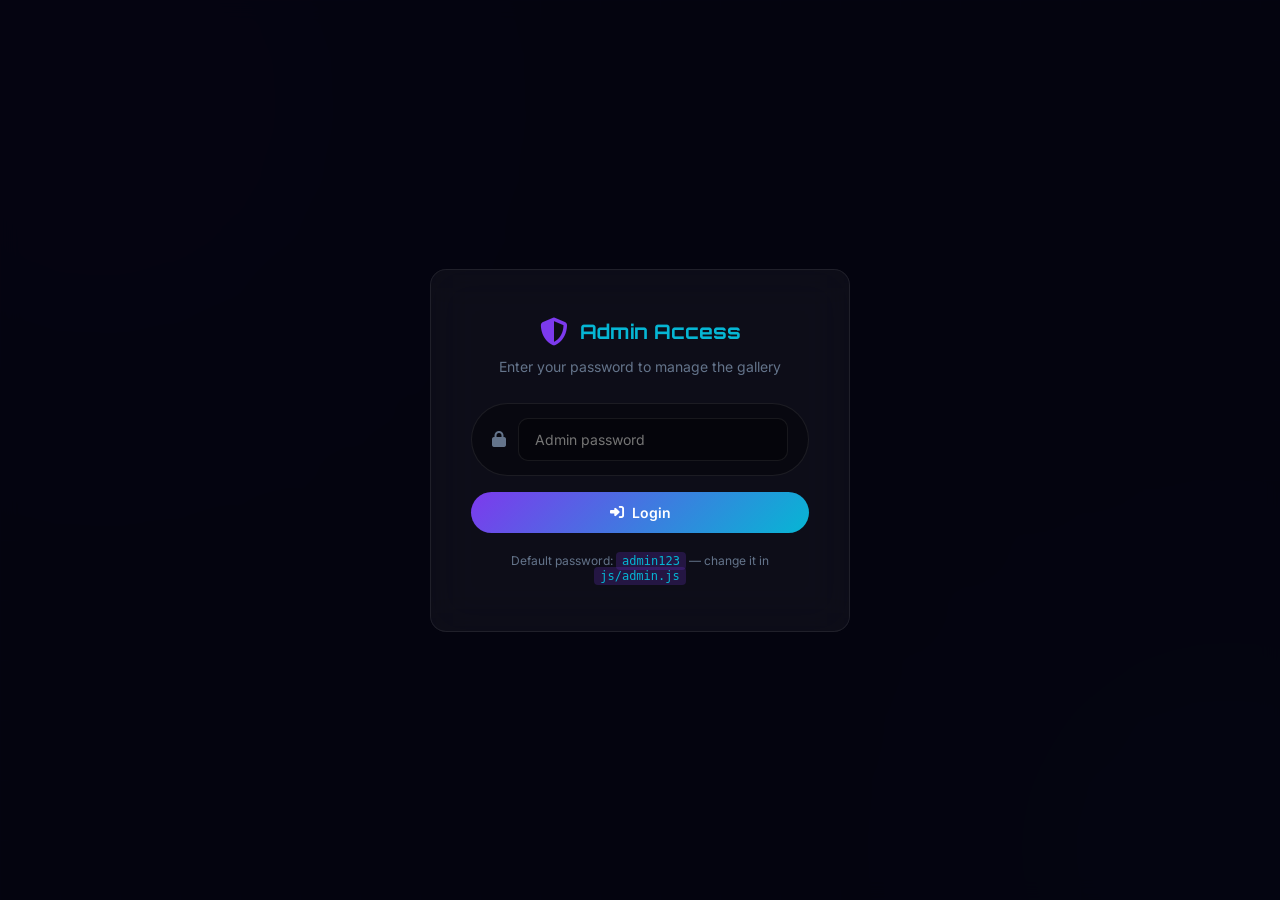
==== admin.html @ 9ab13759 "Initial commit: PromptGallery futuristic AI prompt gallery site" ====
<!DOCTYPE html>
<html lang="en">
<head>
  <meta charset="UTF-8" />
  <meta name="viewport" content="width=device-width, initial-scale=1.0" />
  <title>Admin Panel — PromptGallery</title>
  <link rel="stylesheet" href="css/style.css" />
  <link rel="stylesheet" href="css/admin.css" />
  <link href="https://fonts.googleapis.com/css2?family=Orbitron:wght@400;700;900&family=Inter:wght@300;400;500;600&display=swap" rel="stylesheet" />
  <link rel="stylesheet" href="https://cdnjs.cloudflare.com/ajax/libs/font-awesome/6.5.0/css/all.min.css" />
</head>
<body class="admin-body">

  <div class="bg-grid"></div>
  <div class="bg-glow glow-1"></div>
  <div class="bg-glow glow-2"></div>

  <!-- Login Gate -->
  <div class="login-overlay" id="loginOverlay">
    <div class="login-box glass">
      <div class="login-logo">
        <i class="fa-solid fa-shield-halved"></i>
        <span>Admin Access</span>
      </div>
      <p class="login-sub">Enter your password to manage the gallery</p>
      <div class="login-field">
        <i class="fa-solid fa-lock"></i>
        <input type="password" id="passwordInput" placeholder="Admin password" />
      </div>
      <button class="btn-primary full" id="loginBtn"><i class="fa-solid fa-right-to-bracket"></i> Login</button>
      <p class="login-hint">Default password: <code>admin123</code> — change it in <code>js/admin.js</code></p>
    </div>
  </div>

  <!-- Admin Panel -->
  <div class="admin-wrap" id="adminWrap" style="display:none">

    <!-- Sidebar -->
    <aside class="sidebar">
      <div class="sidebar-logo">
        <i class="fa-solid fa-wand-magic-sparkles"></i>
        <span>Prompt<span class="accent">Gallery</span></span>
      </div>
      <nav class="sidebar-nav">
        <a href="#" class="s-link active" data-panel="add"><i class="fa-solid fa-plus-circle"></i> Add Image</a>
        <a href="#" class="s-link" data-panel="manage"><i class="fa-solid fa-images"></i> Manage Gallery</a>
        <a href="index.html" class="s-link" target="_blank"><i class="fa-solid fa-arrow-up-right-from-square"></i> View Site</a>
        <a href="#" class="s-link logout" id="logoutBtn"><i class="fa-solid fa-right-from-bracket"></i> Logout</a>
      </nav>
      <div class="sidebar-stats">
        <div class="s-stat"><span id="sTotal">0</span><small>Total</small></div>
        <div class="s-stat"><span id="sPublished">0</span><small>Published</small></div>
      </div>
    </aside>

    <!-- Main Content -->
    <main class="admin-main">

      <!-- Add Image Panel -->
      <div class="panel active" id="panel-add">
        <div class="panel-header">
          <h2><i class="fa-solid fa-plus-circle"></i> Add New Image</h2>
          <p>Upload an image and paste your AI prompt below</p>
        </div>
        <div class="add-form glass">
          <div class="form-row two-col">
            <div class="form-group">
              <label>Title <span class="req">*</span></label>
              <input type="text" id="imgTitle" placeholder="e.g. Dreamy Wedding Portrait" />
            </div>
            <div class="form-group">
              <label>Category <span class="req">*</span></label>
              <select id="imgCategory">
                <option value="">Select category...</option>
                <option value="family">Family</option>
                <option value="girl">Girl</option>
                <option value="boy">Boy</option>
                <option value="kids">Kids</option>
                <option value="birthday">Birthday</option>
                <option value="wedding">Wedding</option>
                <option value="invitation">Invitation</option>
              </select>
            </div>
          </div>

          <div class="form-group">
            <label>Image URL <span class="req">*</span></label>
            <input type="url" id="imgUrl" placeholder="https://example.com/image.jpg or use a direct image link" />
            <small>Use a direct image link (Imgur, GitHub raw, etc.) or upload to a free host like <a href="https://imgbb.com" target="_blank">imgbb.com</a></small>
          </div>

          <!-- Image Preview -->
          <div class="img-preview-wrap" id="imgPreviewWrap" style="display:none">
            <img id="imgPreview" src="" alt="Preview" />
          </div>
          <button class="btn-outline" id="previewBtn"><i class="fa-solid fa-eye"></i> Preview Image</button>

          <div class="form-group">
            <label>Full AI Prompt <span class="req">*</span></label>
            <textarea id="imgPrompt" rows="5" placeholder="Paste your full AI prompt here. Visitors will see a truncated version but copy the full prompt..."></textarea>
            <small id="promptCharCount">0 characters</small>
          </div>

          <div class="form-group">
            <label>Tags <span class="opt">(optional)</span></label>
            <input type="text" id="imgTags" placeholder="e.g. portrait, cinematic, sunset (comma separated)" />
          </div>

          <div class="form-actions">
            <button class="btn-outline" id="clearFormBtn"><i class="fa-solid fa-xmark"></i> Clear</button>
            <button class="btn-primary" id="saveImageBtn"><i class="fa-solid fa-floppy-disk"></i> Save to Gallery</button>
          </div>
        </div>
      </div>

      <!-- Manage Panel -->
      <div class="panel" id="panel-manage">
        <div class="panel-header">
          <h2><i class="fa-solid fa-images"></i> Manage Gallery</h2>
          <p>Edit or delete existing images</p>
        </div>
        <div class="manage-toolbar">
          <input type="text" id="manageSearch" placeholder="Search gallery..." />
          <select id="manageFilter">
            <option value="all">All Categories</option>
            <option value="family">Family</option>
            <option value="girl">Girl</option>
            <option value="boy">Boy</option>
            <option value="kids">Kids</option>
            <option value="birthday">Birthday</option>
            <option value="wedding">Wedding</option>
            <option value="invitation">Invitation</option>
          </select>
          <button class="btn-outline" id="exportBtn"><i class="fa-solid fa-download"></i> Export JSON</button>
        </div>
        <div class="manage-grid" id="manageGrid">
          <!-- Items injected by JS -->
        </div>
        <div class="empty-state" id="manageEmpty" style="display:none">
          <i class="fa-solid fa-image"></i>
          <p>No images yet. Add some from the "Add Image" panel.</p>
        </div>
      </div>

    </main>
  </div>

  <!-- Edit Modal -->
  <div class="modal-overlay" id="editModal" style="display:none">
    <div class="modal glass">
      <div class="modal-header">
        <h3><i class="fa-solid fa-pen-to-square"></i> Edit Image</h3>
        <button class="modal-close" id="closeModal"><i class="fa-solid fa-xmark"></i></button>
      </div>
      <div class="modal-body">
        <input type="hidden" id="editId" />
        <div class="form-row two-col">
          <div class="form-group">
            <label>Title</label>
            <input type="text" id="editTitle" />
          </div>
          <div class="form-group">
            <label>Category</label>
            <select id="editCategory">
              <option value="family">Family</option>
              <option value="girl">Girl</option>
              <option value="boy">Boy</option>
              <option value="kids">Kids</option>
              <option value="birthday">Birthday</option>
              <option value="wedding">Wedding</option>
              <option value="invitation">Invitation</option>
            </select>
          </div>
        </div>
        <div class="form-group">
          <label>Image URL</label>
          <input type="url" id="editUrl" />
        </div>
        <div class="form-group">
          <label>Full Prompt</label>
          <textarea id="editPrompt" rows="5"></textarea>
        </div>
        <div class="form-group">
          <label>Tags</label>
          <input type="text" id="editTags" />
        </div>
      </div>
      <div class="modal-footer">
        <button class="btn-outline" id="cancelEdit">Cancel</button>
        <button class="btn-primary" id="saveEdit"><i class="fa-solid fa-floppy-disk"></i> Save Changes</button>
      </div>
    </div>
  </div>

  <!-- Toast -->
  <div class="toast" id="toast"><i class="fa-solid fa-check-circle"></i> <span id="toastMsg">Saved!</span></div>

  <script src="js/data.js"></script>
  <script src="js/admin.js"></script>
</body>
</html>
---- css/style.css ----
/* ============================================================
   PromptGallery — Main Stylesheet
   ============================================================ */

:root {
  --bg: #050510;
  --bg2: #080820;
  --surface: rgba(255,255,255,0.04);
  --surface-hover: rgba(255,255,255,0.08);
  --border: rgba(255,255,255,0.08);
  --accent: #7c3aed;
  --accent2: #06b6d4;
  --accent3: #f472b6;
  --text: #e2e8f0;
  --text-muted: #64748b;
  --radius: 16px;
  --radius-sm: 8px;
  --shadow: 0 20px 60px rgba(0,0,0,0.5);
  --glow: 0 0 40px rgba(124,58,237,0.3);
}

*, *::before, *::after { box-sizing: border-box; margin: 0; padding: 0; }

html { scroll-behavior: smooth; }

body {
  font-family: 'Inter', sans-serif;
  background: var(--bg);
  color: var(--text);
  min-height: 100vh;
  overflow-x: hidden;
  position: relative;
}

/* --- Background --- */
.bg-grid {
  position: fixed; inset: 0; z-index: 0;
  background-image:
    linear-gradient(rgba(124,58,237,0.05) 1px, transparent 1px),
    linear-gradient(90deg, rgba(124,58,237,0.05) 1px, transparent 1px);
  background-size: 60px 60px;
  pointer-events: none;
}
.bg-glow {
  position: fixed; z-index: 0; border-radius: 50%;
  filter: blur(120px); pointer-events: none; opacity: 0.15;
}
.glow-1 { width: 600px; height: 600px; background: var(--accent); top: -200px; left: -200px; }
.glow-2 { width: 500px; height: 500px; background: var(--accent2); bottom: -200px; right: -200px; }

/* --- Glass --- */
.glass {
  background: rgba(255,255,255,0.04);
  backdrop-filter: blur(20px);
  -webkit-backdrop-filter: blur(20px);
  border: 1px solid var(--border);
  border-radius: var(--radius);
}

/* --- Container --- */
.container { max-width: 1400px; margin: 0 auto; padding: 0 24px; position: relative; z-index: 1; }

/* ============================================================
   HEADER
   ============================================================ */
.header {
  position: sticky; top: 0; z-index: 100;
  background: rgba(5,5,16,0.85);
  backdrop-filter: blur(20px);
  -webkit-backdrop-filter: blur(20px);
  border-bottom: 1px solid var(--border);
  transition: all 0.3s;
}
.header-inner {
  max-width: 1400px; margin: 0 auto; padding: 16px 24px;
  display: flex; align-items: center; justify-content: space-between; gap: 20px;
}
.logo { display: flex; align-items: center; gap: 10px; text-decoration: none; }
.logo-icon { font-size: 22px; color: var(--accent); }
.logo-text { font-family: 'Orbitron', sans-serif; font-size: 18px; font-weight: 700; color: var(--text); }
.logo-text .accent { color: var(--accent2); }

.nav { display: flex; align-items: center; gap: 8px; }
.nav-link {
  padding: 8px 16px; border-radius: 40px;
  color: var(--text-muted); text-decoration: none; font-size: 14px; font-weight: 500;
  transition: all 0.2s; border: 1px solid transparent;
}
.nav-link:hover { color: var(--text); background: var(--surface); }
.admin-btn {
  background: linear-gradient(135deg, var(--accent), var(--accent2));
  color: #fff !important; border-color: transparent !important;
}
.admin-btn:hover { opacity: 0.85; transform: translateY(-1px); }
.hamburger { display: none; background: none; border: none; color: var(--text); font-size: 20px; cursor: pointer; }

/* ============================================================
   HERO
   ============================================================ */
.hero {
  position: relative; z-index: 1;
  padding: 100px 24px 60px;
  max-width: 1400px; margin: 0 auto;
  text-align: center;
}
.hero-badge {
  display: inline-block; padding: 6px 18px; border-radius: 40px;
  background: rgba(124,58,237,0.15); border: 1px solid rgba(124,58,237,0.4);
  font-size: 13px; font-weight: 500; color: var(--accent2); letter-spacing: 0.05em;
  margin-bottom: 24px;
}
.hero-title {
  font-family: 'Orbitron', sans-serif; font-size: clamp(32px, 6vw, 72px);
  font-weight: 900; line-height: 1.1; margin-bottom: 20px;
}
.gradient-text {
  background: linear-gradient(135deg, var(--accent) 0%, var(--accent2) 50%, var(--accent3) 100%);
  -webkit-background-clip: text; background-clip: text; -webkit-text-fill-color: transparent;
}
.hero-sub { font-size: 18px; color: var(--text-muted); max-width: 540px; margin: 0 auto 40px; line-height: 1.6; }

.hero-search {
  display: flex; align-items: center; gap: 12px;
  max-width: 520px; margin: 0 auto 60px;
  background: var(--surface); border: 1px solid var(--border);
  border-radius: 50px; padding: 14px 24px;
  transition: border-color 0.2s, box-shadow 0.2s;
}
.hero-search:focus-within {
  border-color: var(--accent); box-shadow: 0 0 0 3px rgba(124,58,237,0.2);
}
.hero-search i { color: var(--text-muted); font-size: 15px; }
.hero-search input {
  flex: 1; background: none; border: none; outline: none;
  color: var(--text); font-size: 15px; font-family: inherit;
}
.hero-search input::placeholder { color: var(--text-muted); }

.hero-stats {
  display: flex; justify-content: center; gap: 48px;
}
.stat { display: flex; flex-direction: column; align-items: center; gap: 4px; }
.stat span { font-family: 'Orbitron', sans-serif; font-size: 32px; font-weight: 700; color: var(--text); }
.stat small { font-size: 13px; color: var(--text-muted); text-transform: uppercase; letter-spacing: 0.08em; }

/* ============================================================
   CATEGORIES
   ============================================================ */
.categories { position: relative; z-index: 1; padding: 20px 0 40px; }
.cat-tabs {
  display: flex; flex-wrap: wrap; gap: 10px; justify-content: center;
}
.cat-tab {
  display: flex; align-items: center; gap: 8px;
  padding: 10px 20px; border-radius: 40px;
  background: var(--surface); border: 1px solid var(--border);
  color: var(--text-muted); font-size: 14px; font-weight: 500;
  cursor: pointer; transition: all 0.2s; font-family: inherit;
}
.cat-tab:hover { color: var(--text); border-color: var(--accent); }
.cat-tab.active {
  background: linear-gradient(135deg, var(--accent), var(--accent2));
  border-color: transparent; color: #fff;
  box-shadow: 0 4px 20px rgba(124,58,237,0.4);
}

/* ============================================================
   GALLERY GRID
   ============================================================ */
.gallery-section { position: relative; z-index: 1; padding: 20px 0 80px; }
.gallery-grid {
  display: grid;
  grid-template-columns: repeat(auto-fill, minmax(300px, 1fr));
  gap: 24px;
}

/* --- Card --- */
.card {
  background: var(--surface);
  border: 1px solid var(--border);
  border-radius: var(--radius);
  overflow: hidden;
  transition: transform 0.3s, border-color 0.3s, box-shadow 0.3s;
  cursor: default;
  position: relative;
}
.card:hover {
  transform: translateY(-6px);
  border-color: rgba(124,58,237,0.5);
  box-shadow: var(--glow);
}
.card-img-wrap {
  position: relative; overflow: hidden;
  aspect-ratio: 1 / 1;
  background: #0d0d2b;
}
.card-img-wrap img {
  width: 100%; height: 100%; object-fit: cover;
  transition: transform 0.5s; display: block;
}
.card:hover .card-img-wrap img { transform: scale(1.06); }
.card-cat-badge {
  position: absolute; top: 12px; left: 12px;
  padding: 4px 12px; border-radius: 20px; font-size: 11px; font-weight: 600;
  text-transform: uppercase; letter-spacing: 0.08em;
  background: rgba(0,0,0,0.6); backdrop-filter: blur(10px);
  border: 1px solid rgba(255,255,255,0.15); color: var(--accent2);
}

.card-body { padding: 16px; }
.card-title {
  font-size: 15px; font-weight: 600; color: var(--text);
  margin-bottom: 10px; white-space: nowrap; overflow: hidden; text-overflow: ellipsis;
}

/* Prompt box */
.prompt-box {
  background: rgba(0,0,0,0.3); border: 1px solid var(--border);
  border-radius: var(--radius-sm); padding: 10px 12px;
  display: flex; align-items: flex-start; gap: 10px;
  margin-bottom: 10px;
}
.prompt-text {
  flex: 1; font-size: 12px; color: var(--text-muted);
  line-height: 1.5;
  display: -webkit-box; -webkit-line-clamp: 2; -webkit-box-orient: vertical;
  overflow: hidden; white-space: pre-wrap; word-break: break-word;
}
.copy-btn {
  flex-shrink: 0; padding: 6px 12px;
  background: linear-gradient(135deg, var(--accent), var(--accent2));
  border: none; border-radius: 6px; color: #fff;
  font-size: 12px; font-weight: 600; cursor: pointer;
  display: flex; align-items: center; gap: 5px;
  transition: opacity 0.2s, transform 0.1s; font-family: inherit;
  white-space: nowrap;
}
.copy-btn:hover { opacity: 0.85; transform: scale(1.05); }
.copy-btn.copied { background: linear-gradient(135deg, #059669, #10b981); }

.card-tags { display: flex; flex-wrap: wrap; gap: 6px; }
.tag {
  padding: 2px 8px; border-radius: 20px; font-size: 11px;
  background: rgba(124,58,237,0.15); color: var(--accent);
  border: 1px solid rgba(124,58,237,0.2);
}

/* Empty state */
.empty-state {
  text-align: center; padding: 80px 24px;
  color: var(--text-muted);
}
.empty-state i { font-size: 48px; margin-bottom: 16px; opacity: 0.4; display: block; }
.empty-state p { font-size: 16px; }

/* ============================================================
   TOAST
   ============================================================ */
.toast {
  position: fixed; bottom: 32px; left: 50%; transform: translateX(-50%) translateY(80px);
  background: linear-gradient(135deg, var(--accent), var(--accent2));
  color: #fff; padding: 12px 24px; border-radius: 40px;
  font-size: 14px; font-weight: 500; z-index: 9999;
  display: flex; align-items: center; gap: 8px;
  transition: transform 0.4s cubic-bezier(0.34,1.56,0.64,1), opacity 0.4s;
  opacity: 0; white-space: nowrap;
  box-shadow: 0 8px 30px rgba(124,58,237,0.5);
}
.toast.show { transform: translateX(-50%) translateY(0); opacity: 1; }

/* ============================================================
   FOOTER
   ============================================================ */
.footer {
  position: relative; z-index: 1;
  border-top: 1px solid var(--border);
  padding: 32px 24px;
}
.footer-inner {
  max-width: 1400px; margin: 0 auto;
  display: flex; align-items: center; justify-content: space-between; flex-wrap: wrap; gap: 12px;
}
.footer p { font-size: 13px; color: var(--text-muted); }
.footer a { color: var(--accent2); text-decoration: none; }

/* ============================================================
   BUTTONS
   ============================================================ */
.btn-primary {
  display: inline-flex; align-items: center; gap: 8px;
  padding: 12px 24px; border-radius: 40px;
  background: linear-gradient(135deg, var(--accent), var(--accent2));
  border: none; color: #fff; font-size: 14px; font-weight: 600;
  cursor: pointer; transition: opacity 0.2s, transform 0.2s; font-family: inherit;
}
.btn-primary:hover { opacity: 0.85; transform: translateY(-1px); }
.btn-primary.full { width: 100%; justify-content: center; }

.btn-outline {
  display: inline-flex; align-items: center; gap: 8px;
  padding: 10px 20px; border-radius: 40px;
  background: transparent; border: 1px solid var(--border);
  color: var(--text-muted); font-size: 14px; font-weight: 500;
  cursor: pointer; transition: all 0.2s; font-family: inherit;
}
.btn-outline:hover { color: var(--text); border-color: var(--accent); }

/* ============================================================
   RESPONSIVE
   ============================================================ */
@media (max-width: 768px) {
  .nav { display: none; }
  .hamburger { display: block; }
  .nav.open { display: flex; flex-direction: column; position: fixed; inset: 0; top: 65px; background: rgba(5,5,16,0.97); padding: 32px 24px; z-index: 99; }
  .hero { padding: 60px 24px 40px; }
  .hero-stats { gap: 24px; }
  .gallery-grid { grid-template-columns: repeat(auto-fill, minmax(260px, 1fr)); gap: 16px; }
  .footer-inner { flex-direction: column; text-align: center; }
}
---- css/admin.css ----
/* ============================================================
   PromptGallery — Admin Stylesheet
   ============================================================ */

.admin-body { overflow: hidden; }

/* ============================================================
   LOGIN OVERLAY
   ============================================================ */
.login-overlay {
  position: fixed; inset: 0; z-index: 200;
  display: flex; align-items: center; justify-content: center;
  background: rgba(5,5,16,0.95); backdrop-filter: blur(10px);
  padding: 24px;
}
.login-box {
  width: 100%; max-width: 420px; padding: 48px 40px; text-align: center;
}
.login-logo {
  display: flex; align-items: center; justify-content: center; gap: 12px;
  font-family: 'Orbitron', sans-serif; font-size: 20px; font-weight: 700;
  color: var(--accent2); margin-bottom: 12px;
}
.login-logo i { font-size: 28px; color: var(--accent); }
.login-sub { color: var(--text-muted); font-size: 14px; margin-bottom: 28px; }
.login-field {
  display: flex; align-items: center; gap: 12px;
  background: rgba(0,0,0,0.3); border: 1px solid var(--border);
  border-radius: 40px; padding: 14px 20px; margin-bottom: 16px;
  transition: border-color 0.2s;
}
.login-field:focus-within { border-color: var(--accent); }
.login-field i { color: var(--text-muted); }
.login-field input {
  flex: 1; background: none; border: none; outline: none;
  color: var(--text); font-size: 15px; font-family: inherit;
}
.login-hint { margin-top: 20px; font-size: 12px; color: var(--text-muted); }
.login-hint code {
  background: rgba(124,58,237,0.2); padding: 2px 6px;
  border-radius: 4px; color: var(--accent2);
}

/* ============================================================
   ADMIN LAYOUT
   ============================================================ */
.admin-wrap {
  display: flex; height: 100vh; overflow: hidden;
  position: relative; z-index: 1;
}

/* --- Sidebar --- */
.sidebar {
  width: 260px; flex-shrink: 0;
  background: rgba(255,255,255,0.03);
  border-right: 1px solid var(--border);
  display: flex; flex-direction: column;
  padding: 24px 0; overflow-y: auto;
}
.sidebar-logo {
  display: flex; align-items: center; gap: 10px;
  font-family: 'Orbitron', sans-serif; font-size: 16px; font-weight: 700;
  color: var(--text); padding: 0 20px 24px;
  border-bottom: 1px solid var(--border);
}
.sidebar-logo i { font-size: 18px; color: var(--accent); }
.sidebar-logo .accent { color: var(--accent2); }

.sidebar-nav { display: flex; flex-direction: column; gap: 4px; padding: 20px 12px; flex: 1; }
.s-link {
  display: flex; align-items: center; gap: 10px;
  padding: 12px 16px; border-radius: 10px;
  color: var(--text-muted); text-decoration: none; font-size: 14px; font-weight: 500;
  transition: all 0.2s; cursor: pointer; border: none; background: none; font-family: inherit; width: 100%; text-align: left;
}
.s-link:hover { color: var(--text); background: var(--surface-hover); }
.s-link.active { color: var(--text); background: rgba(124,58,237,0.15); }
.s-link.logout { color: #f87171; margin-top: auto; }
.s-link.logout:hover { background: rgba(248,113,113,0.1); }

.sidebar-stats {
  display: flex; gap: 0; border-top: 1px solid var(--border); padding: 20px 12px 0;
}
.s-stat {
  flex: 1; text-align: center; padding: 8px;
}
.s-stat span { font-family: 'Orbitron', sans-serif; font-size: 22px; font-weight: 700; color: var(--text); display: block; }
.s-stat small { font-size: 11px; color: var(--text-muted); text-transform: uppercase; letter-spacing: 0.08em; }

/* --- Main Area --- */
.admin-main { flex: 1; overflow-y: auto; padding: 32px; }

/* Panels */
.panel { display: none; }
.panel.active { display: block; }
.panel-header { margin-bottom: 28px; }
.panel-header h2 { font-family: 'Orbitron', sans-serif; font-size: 22px; font-weight: 700; display: flex; align-items: center; gap: 10px; margin-bottom: 6px; }
.panel-header h2 i { color: var(--accent); }
.panel-header p { color: var(--text-muted); font-size: 14px; }

/* ============================================================
   ADD FORM
   ============================================================ */
.add-form { padding: 32px; }
.form-row { display: flex; flex-direction: column; gap: 20px; }
.form-row.two-col { flex-direction: row; }
.form-group { display: flex; flex-direction: column; gap: 8px; flex: 1; }
label { font-size: 13px; font-weight: 600; color: var(--text); }
.req { color: #f87171; }
.opt { color: var(--text-muted); font-weight: 400; }

input[type="text"], input[type="url"], input[type="password"], input[type="email"], select, textarea {
  background: rgba(0,0,0,0.3); border: 1px solid var(--border);
  border-radius: 10px; padding: 12px 16px;
  color: var(--text); font-size: 14px; font-family: inherit;
  outline: none; transition: border-color 0.2s, box-shadow 0.2s;
  width: 100%;
}
input:focus, select:focus, textarea:focus {
  border-color: var(--accent); box-shadow: 0 0 0 3px rgba(124,58,237,0.15);
}
select option { background: #0d0d2b; }
textarea { resize: vertical; line-height: 1.6; }
.form-group small { font-size: 12px; color: var(--text-muted); }
.form-group small a { color: var(--accent2); }

.img-preview-wrap {
  border-radius: var(--radius-sm); overflow: hidden;
  border: 1px solid var(--border); margin: 12px 0;
  max-height: 300px;
}
.img-preview-wrap img { width: 100%; height: 300px; object-fit: cover; display: block; }

.form-actions {
  display: flex; justify-content: flex-end; gap: 12px; margin-top: 24px;
  padding-top: 24px; border-top: 1px solid var(--border);
}

/* Prompt char count */
#promptCharCount { font-size: 12px; color: var(--accent2); text-align: right; }

/* ============================================================
   MANAGE PANEL
   ============================================================ */
.manage-toolbar {
  display: flex; gap: 12px; margin-bottom: 24px; flex-wrap: wrap;
}
.manage-toolbar input, .manage-toolbar select {
  flex: 1; min-width: 180px;
}

.manage-grid {
  display: grid;
  grid-template-columns: repeat(auto-fill, minmax(260px, 1fr));
  gap: 20px;
}

.manage-card {
  background: var(--surface); border: 1px solid var(--border);
  border-radius: var(--radius); overflow: hidden;
  transition: border-color 0.2s;
}
.manage-card:hover { border-color: rgba(124,58,237,0.4); }
.manage-card-img {
  position: relative; aspect-ratio: 16/9; overflow: hidden; background: #0d0d2b;
}
.manage-card-img img { width: 100%; height: 100%; object-fit: cover; display: block; }
.manage-card-body { padding: 14px; }
.manage-card-title { font-size: 14px; font-weight: 600; margin-bottom: 4px; white-space: nowrap; overflow: hidden; text-overflow: ellipsis; }
.manage-card-cat {
  display: inline-block; padding: 2px 8px; border-radius: 20px; font-size: 11px;
  background: rgba(124,58,237,0.15); color: var(--accent); border: 1px solid rgba(124,58,237,0.2);
  margin-bottom: 10px;
}
.manage-card-prompt { font-size: 12px; color: var(--text-muted); line-height: 1.4; margin-bottom: 12px; overflow: hidden; display: -webkit-box; -webkit-line-clamp: 2; -webkit-box-orient: vertical; }
.manage-card-actions { display: flex; gap: 8px; }
.btn-edit {
  flex: 1; padding: 8px; border-radius: 8px;
  background: rgba(124,58,237,0.15); border: 1px solid rgba(124,58,237,0.3);
  color: var(--accent); font-size: 12px; font-weight: 600;
  cursor: pointer; transition: all 0.2s; font-family: inherit; display: flex; align-items: center; justify-content: center; gap: 5px;
}
.btn-edit:hover { background: rgba(124,58,237,0.3); }
.btn-delete {
  flex: 1; padding: 8px; border-radius: 8px;
  background: rgba(248,113,113,0.1); border: 1px solid rgba(248,113,113,0.3);
  color: #f87171; font-size: 12px; font-weight: 600;
  cursor: pointer; transition: all 0.2s; font-family: inherit; display: flex; align-items: center; justify-content: center; gap: 5px;
}
.btn-delete:hover { background: rgba(248,113,113,0.25); }

/* ============================================================
   EDIT MODAL
   ============================================================ */
.modal-overlay {
  position: fixed; inset: 0; z-index: 300;
  background: rgba(5,5,16,0.85); backdrop-filter: blur(10px);
  display: flex; align-items: center; justify-content: center;
  padding: 24px;
}
.modal {
  width: 100%; max-width: 600px; padding: 0; overflow: hidden;
  max-height: 90vh; display: flex; flex-direction: column;
}
.modal-header {
  display: flex; align-items: center; justify-content: space-between;
  padding: 24px 28px; border-bottom: 1px solid var(--border);
}
.modal-header h3 { font-family: 'Orbitron', sans-serif; font-size: 16px; display: flex; align-items: center; gap: 8px; }
.modal-header h3 i { color: var(--accent); }
.modal-close {
  background: none; border: none; color: var(--text-muted);
  font-size: 18px; cursor: pointer; transition: color 0.2s; padding: 4px;
}
.modal-close:hover { color: var(--text); }
.modal-body { padding: 24px 28px; overflow-y: auto; display: flex; flex-direction: column; gap: 16px; }
.modal-footer {
  display: flex; justify-content: flex-end; gap: 12px;
  padding: 16px 28px; border-top: 1px solid var(--border);
}

/* ============================================================
   RESPONSIVE ADMIN
   ============================================================ */
@media (max-width: 768px) {
  .admin-body { overflow: auto; }
  .admin-wrap { flex-direction: column; height: auto; }
  .sidebar { width: 100%; height: auto; flex-direction: row; flex-wrap: wrap; }
  .sidebar-nav { flex-direction: row; flex-wrap: wrap; padding: 12px; }
  .admin-main { padding: 20px; }
  .form-row.two-col { flex-direction: column; }
  .manage-grid { grid-template-columns: 1fr 1fr; }
}
@media (max-width: 480px) {
  .manage-grid { grid-template-columns: 1fr; }
}
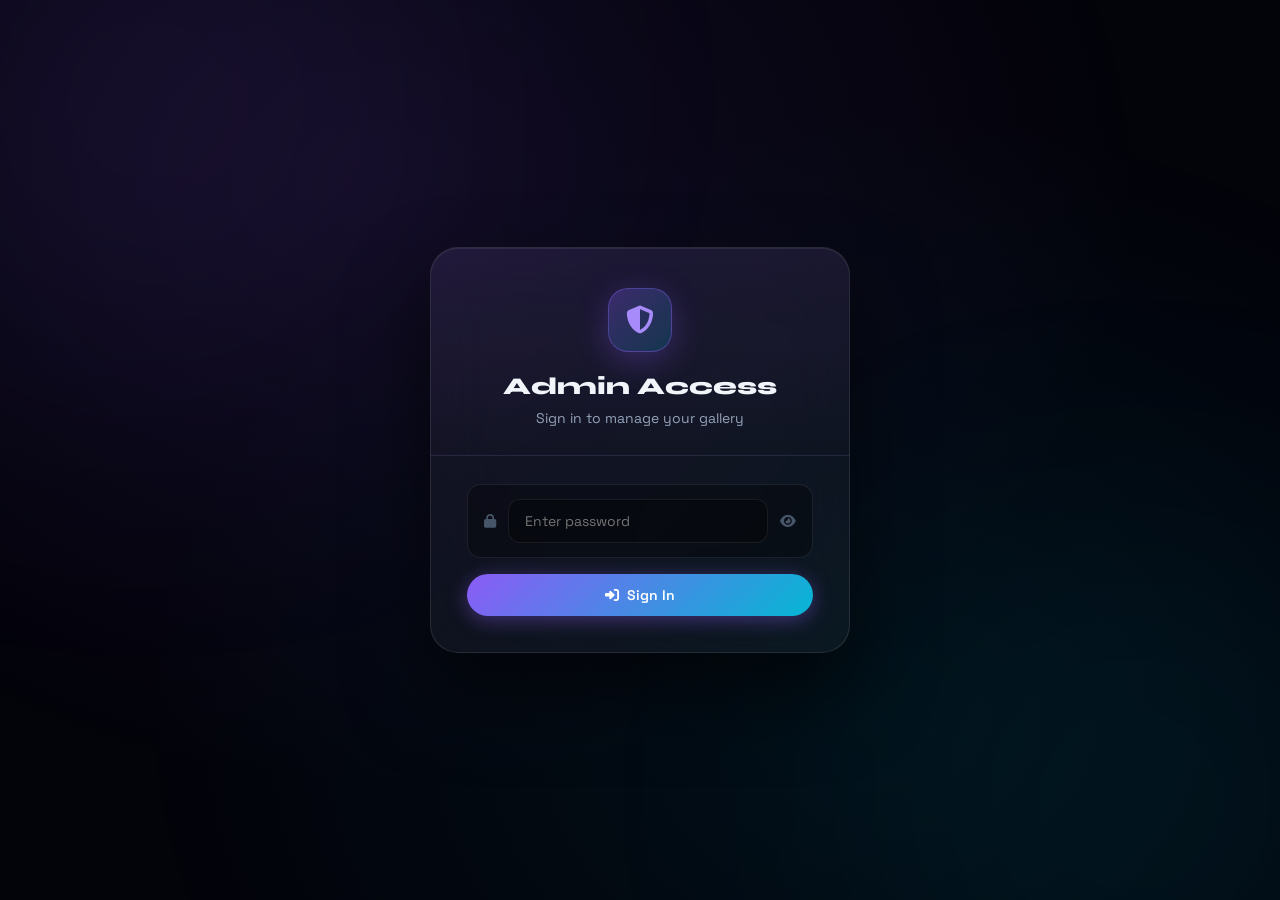
==== commit d74428bd: "feat: full 3D glassmorphism redesign, clean README, fixed admin" ====
--- a/admin.html
+++ b/admin.html
@@ -3,125 +3,142 @@
 <head>
   <meta charset="UTF-8" />
   <meta name="viewport" content="width=device-width, initial-scale=1.0" />
-  <title>Admin Panel — PromptGallery</title>
+  <title>Admin — PromptGallery</title>
   <link rel="stylesheet" href="css/style.css" />
   <link rel="stylesheet" href="css/admin.css" />
-  <link href="https://fonts.googleapis.com/css2?family=Orbitron:wght@400;700;900&family=Inter:wght@300;400;500;600&display=swap" rel="stylesheet" />
+  <link href="https://fonts.googleapis.com/css2?family=Space+Grotesk:wght@300;400;500;600;700&family=Syne:wght@700;800&display=swap" rel="stylesheet" />
   <link rel="stylesheet" href="https://cdnjs.cloudflare.com/ajax/libs/font-awesome/6.5.0/css/all.min.css" />
 </head>
 <body class="admin-body">
 
-  <div class="bg-grid"></div>
-  <div class="bg-glow glow-1"></div>
-  <div class="bg-glow glow-2"></div>
-
-  <!-- Login Gate -->
-  <div class="login-overlay" id="loginOverlay">
-    <div class="login-box glass">
-      <div class="login-logo">
-        <i class="fa-solid fa-shield-halved"></i>
-        <span>Admin Access</span>
-      </div>
-      <p class="login-sub">Enter your password to manage the gallery</p>
-      <div class="login-field">
-        <i class="fa-solid fa-lock"></i>
-        <input type="password" id="passwordInput" placeholder="Admin password" />
-      </div>
-      <button class="btn-primary full" id="loginBtn"><i class="fa-solid fa-right-to-bracket"></i> Login</button>
-      <p class="login-hint">Default password: <code>admin123</code> — change it in <code>js/admin.js</code></p>
+  <div class="orb orb-1"></div>
+  <div class="orb orb-2"></div>
+
+  <!-- LOGIN -->
+  <div class="login-screen" id="loginScreen">
+    <div class="login-card">
+      <div class="login-top">
+        <div class="login-logo-icon">
+          <i class="fa-solid fa-shield-halved"></i>
+        </div>
+        <h2>Admin Access</h2>
+        <p>Sign in to manage your gallery</p>
+      </div>
+      <div class="login-body">
+        <div class="field-wrap" id="loginFieldWrap">
+          <i class="fa-solid fa-lock field-icon"></i>
+          <input type="password" id="passwordInput" placeholder="Enter password" autocomplete="current-password" />
+          <button class="field-eye" id="toggleEye" type="button" tabindex="-1"><i class="fa-solid fa-eye"></i></button>
+        </div>
+        <button class="btn-primary full" id="loginBtn">
+          <i class="fa-solid fa-right-to-bracket"></i> Sign In
+        </button>
+      </div>
     </div>
   </div>
 
-  <!-- Admin Panel -->
-  <div class="admin-wrap" id="adminWrap" style="display:none">
+  <!-- ADMIN PANEL -->
+  <div class="admin-layout" id="adminLayout" style="display:none">
 
     <!-- Sidebar -->
-    <aside class="sidebar">
-      <div class="sidebar-logo">
-        <i class="fa-solid fa-wand-magic-sparkles"></i>
-        <span>Prompt<span class="accent">Gallery</span></span>
-      </div>
-      <nav class="sidebar-nav">
-        <a href="#" class="s-link active" data-panel="add"><i class="fa-solid fa-plus-circle"></i> Add Image</a>
-        <a href="#" class="s-link" data-panel="manage"><i class="fa-solid fa-images"></i> Manage Gallery</a>
-        <a href="index.html" class="s-link" target="_blank"><i class="fa-solid fa-arrow-up-right-from-square"></i> View Site</a>
-        <a href="#" class="s-link logout" id="logoutBtn"><i class="fa-solid fa-right-from-bracket"></i> Logout</a>
+    <aside class="aside" id="aside">
+      <div class="aside-logo">
+        <div class="logo-icon-wrap sm"><i class="fa-solid fa-wand-magic-sparkles"></i></div>
+        <span class="logo-text">Prompt<span class="gradient-text">Gallery</span></span>
+      </div>
+      <nav class="aside-nav">
+        <a href="#" class="aside-link active" data-panel="add">
+          <span class="aside-link-icon"><i class="fa-solid fa-plus"></i></span>
+          <span>Add Image</span>
+        </a>
+        <a href="#" class="aside-link" data-panel="manage">
+          <span class="aside-link-icon"><i class="fa-solid fa-images"></i></span>
+          <span>Manage</span>
+        </a>
+        <a href="index.html" class="aside-link ext" target="_blank">
+          <span class="aside-link-icon"><i class="fa-solid fa-arrow-up-right-from-square"></i></span>
+          <span>View Site</span>
+        </a>
       </nav>
-      <div class="sidebar-stats">
-        <div class="s-stat"><span id="sTotal">0</span><small>Total</small></div>
-        <div class="s-stat"><span id="sPublished">0</span><small>Published</small></div>
-      </div>
+      <div class="aside-stats">
+        <div class="aside-stat">
+          <span id="sTotalCount">0</span>
+          <small>Total Images</small>
+        </div>
+      </div>
+      <button class="aside-logout" id="logoutBtn">
+        <i class="fa-solid fa-right-from-bracket"></i> Sign Out
+      </button>
     </aside>
 
-    <!-- Main Content -->
+    <!-- Main -->
     <main class="admin-main">
 
-      <!-- Add Image Panel -->
-      <div class="panel active" id="panel-add">
-        <div class="panel-header">
-          <h2><i class="fa-solid fa-plus-circle"></i> Add New Image</h2>
-          <p>Upload an image and paste your AI prompt below</p>
-        </div>
-        <div class="add-form glass">
-          <div class="form-row two-col">
-            <div class="form-group">
+      <!-- ADD PANEL -->
+      <section class="a-panel active" id="panel-add">
+        <div class="a-panel-head">
+          <h1><i class="fa-solid fa-plus-circle"></i> Add New Image</h1>
+          <p>Add an image and its AI prompt to the gallery</p>
+        </div>
+        <div class="a-form">
+          <div class="a-form-grid">
+            <div class="a-field">
               <label>Title <span class="req">*</span></label>
               <input type="text" id="imgTitle" placeholder="e.g. Dreamy Wedding Portrait" />
             </div>
-            <div class="form-group">
+            <div class="a-field">
               <label>Category <span class="req">*</span></label>
               <select id="imgCategory">
-                <option value="">Select category...</option>
-                <option value="family">Family</option>
-                <option value="girl">Girl</option>
-                <option value="boy">Boy</option>
-                <option value="kids">Kids</option>
-                <option value="birthday">Birthday</option>
-                <option value="wedding">Wedding</option>
-                <option value="invitation">Invitation</option>
+                <option value="">Select category…</option>
+                <option value="family">👨‍👩‍👧‍👦 Family</option>
+                <option value="girl">👧 Girl</option>
+                <option value="boy">👦 Boy</option>
+                <option value="kids">🧒 Kids</option>
+                <option value="birthday">🎂 Birthday</option>
+                <option value="wedding">💍 Wedding</option>
+                <option value="invitation">💌 Invitation</option>
               </select>
             </div>
           </div>
-
-          <div class="form-group">
+          <div class="a-field">
             <label>Image URL <span class="req">*</span></label>
-            <input type="url" id="imgUrl" placeholder="https://example.com/image.jpg or use a direct image link" />
-            <small>Use a direct image link (Imgur, GitHub raw, etc.) or upload to a free host like <a href="https://imgbb.com" target="_blank">imgbb.com</a></small>
-          </div>
-
-          <!-- Image Preview -->
-          <div class="img-preview-wrap" id="imgPreviewWrap" style="display:none">
+            <div class="url-row">
+              <input type="url" id="imgUrl" placeholder="https://…direct image link…" />
+              <button class="btn-outline icon-btn" id="previewBtn" title="Preview"><i class="fa-solid fa-eye"></i></button>
+            </div>
+            <p class="field-hint">Use a direct image URL. Free hosting: <a href="https://imgbb.com" target="_blank">imgbb.com</a> or <a href="https://imgur.com" target="_blank">imgur.com</a></p>
+          </div>
+          <div class="img-preview-box" id="imgPreviewBox" style="display:none">
             <img id="imgPreview" src="" alt="Preview" />
           </div>
-          <button class="btn-outline" id="previewBtn"><i class="fa-solid fa-eye"></i> Preview Image</button>
-
-          <div class="form-group">
+          <div class="a-field">
             <label>Full AI Prompt <span class="req">*</span></label>
-            <textarea id="imgPrompt" rows="5" placeholder="Paste your full AI prompt here. Visitors will see a truncated version but copy the full prompt..."></textarea>
-            <small id="promptCharCount">0 characters</small>
-          </div>
-
-          <div class="form-group">
+            <textarea id="imgPrompt" rows="6" placeholder="Paste your complete AI prompt here. Visitors will see a short preview but the Copy button copies this entire text…"></textarea>
+            <div class="field-foot"><span id="charCount">0</span> characters</div>
+          </div>
+          <div class="a-field">
             <label>Tags <span class="opt">(optional)</span></label>
-            <input type="text" id="imgTags" placeholder="e.g. portrait, cinematic, sunset (comma separated)" />
-          </div>
-
-          <div class="form-actions">
-            <button class="btn-outline" id="clearFormBtn"><i class="fa-solid fa-xmark"></i> Clear</button>
-            <button class="btn-primary" id="saveImageBtn"><i class="fa-solid fa-floppy-disk"></i> Save to Gallery</button>
-          </div>
-        </div>
-      </div>
-
-      <!-- Manage Panel -->
-      <div class="panel" id="panel-manage">
-        <div class="panel-header">
-          <h2><i class="fa-solid fa-images"></i> Manage Gallery</h2>
-          <p>Edit or delete existing images</p>
-        </div>
-        <div class="manage-toolbar">
-          <input type="text" id="manageSearch" placeholder="Search gallery..." />
-          <select id="manageFilter">
+            <input type="text" id="imgTags" placeholder="portrait, cinematic, golden hour (comma separated)" />
+          </div>
+          <div class="a-form-footer">
+            <button class="btn-outline" id="clearBtn"><i class="fa-solid fa-xmark"></i> Clear</button>
+            <button class="btn-primary" id="saveBtn"><i class="fa-solid fa-floppy-disk"></i> Save to Gallery</button>
+          </div>
+        </div>
+      </section>
+
+      <!-- MANAGE PANEL -->
+      <section class="a-panel" id="panel-manage">
+        <div class="a-panel-head">
+          <h1><i class="fa-solid fa-images"></i> Manage Gallery</h1>
+          <p>Edit or remove images from your gallery</p>
+        </div>
+        <div class="manage-bar">
+          <div class="manage-search-wrap">
+            <i class="fa-solid fa-magnifying-glass"></i>
+            <input type="text" id="mSearch" placeholder="Search gallery…" />
+          </div>
+          <select id="mFilter">
             <option value="all">All Categories</option>
             <option value="family">Family</option>
             <option value="girl">Girl</option>
@@ -131,69 +148,57 @@
             <option value="wedding">Wedding</option>
             <option value="invitation">Invitation</option>
           </select>
-          <button class="btn-outline" id="exportBtn"><i class="fa-solid fa-download"></i> Export JSON</button>
-        </div>
-        <div class="manage-grid" id="manageGrid">
-          <!-- Items injected by JS -->
-        </div>
+          <button class="btn-outline" id="exportBtn"><i class="fa-solid fa-download"></i> Export</button>
+        </div>
+        <div class="manage-grid" id="manageGrid"></div>
         <div class="empty-state" id="manageEmpty" style="display:none">
-          <i class="fa-solid fa-image"></i>
-          <p>No images yet. Add some from the "Add Image" panel.</p>
-        </div>
-      </div>
+          <div class="empty-icon"><i class="fa-solid fa-image"></i></div>
+          <h3>No images yet</h3>
+          <p>Add your first image from the Add Image panel.</p>
+        </div>
+      </section>
 
     </main>
   </div>
 
-  <!-- Edit Modal -->
-  <div class="modal-overlay" id="editModal" style="display:none">
-    <div class="modal glass">
-      <div class="modal-header">
+  <!-- EDIT MODAL -->
+  <div class="modal-bg" id="editModalBg" style="display:none">
+    <div class="modal-card" id="editModal">
+      <div class="modal-head">
         <h3><i class="fa-solid fa-pen-to-square"></i> Edit Image</h3>
-        <button class="modal-close" id="closeModal"><i class="fa-solid fa-xmark"></i></button>
+        <button class="modal-x" id="closeModal"><i class="fa-solid fa-xmark"></i></button>
       </div>
       <div class="modal-body">
         <input type="hidden" id="editId" />
-        <div class="form-row two-col">
-          <div class="form-group">
-            <label>Title</label>
-            <input type="text" id="editTitle" />
-          </div>
-          <div class="form-group">
-            <label>Category</label>
-            <select id="editCategory">
-              <option value="family">Family</option>
-              <option value="girl">Girl</option>
-              <option value="boy">Boy</option>
-              <option value="kids">Kids</option>
-              <option value="birthday">Birthday</option>
-              <option value="wedding">Wedding</option>
+        <div class="a-form-grid">
+          <div class="a-field"><label>Title</label><input type="text" id="editTitle" /></div>
+          <div class="a-field"><label>Category</label>
+            <select id="editCat">
+              <option value="family">Family</option><option value="girl">Girl</option>
+              <option value="boy">Boy</option><option value="kids">Kids</option>
+              <option value="birthday">Birthday</option><option value="wedding">Wedding</option>
               <option value="invitation">Invitation</option>
             </select>
           </div>
         </div>
-        <div class="form-group">
-          <label>Image URL</label>
-          <input type="url" id="editUrl" />
-        </div>
-        <div class="form-group">
-          <label>Full Prompt</label>
-          <textarea id="editPrompt" rows="5"></textarea>
-        </div>
-        <div class="form-group">
-          <label>Tags</label>
-          <input type="text" id="editTags" />
-        </div>
-      </div>
-      <div class="modal-footer">
+        <div class="a-field"><label>Image URL</label><input type="url" id="editUrl" /></div>
+        <div class="a-field"><label>Full Prompt</label><textarea id="editPrompt" rows="5"></textarea></div>
+        <div class="a-field"><label>Tags</label><input type="text" id="editTags" /></div>
+      </div>
+      <div class="modal-foot">
         <button class="btn-outline" id="cancelEdit">Cancel</button>
-        <button class="btn-primary" id="saveEdit"><i class="fa-solid fa-floppy-disk"></i> Save Changes</button>
+        <button class="btn-primary" id="saveEdit"><i class="fa-solid fa-floppy-disk"></i> Save</button>
       </div>
     </div>
   </div>
 
   <!-- Toast -->
-  <div class="toast" id="toast"><i class="fa-solid fa-check-circle"></i> <span id="toastMsg">Saved!</span></div>
+  <div class="toast-wrap" id="toastWrap">
+    <div class="toast-inner">
+      <div class="toast-icon"><i class="fa-solid fa-check"></i></div>
+      <span id="toastMsg">Saved!</span>
+    </div>
+  </div>
 
   <script src="js/data.js"></script>
   <script src="js/admin.js"></script>
--- a/css/style.css
+++ b/css/style.css
@@ -1,319 +1,553 @@
 /* ============================================================
-   PromptGallery — Main Stylesheet
-   ============================================================ */
-
+   PromptGallery — 3D Glassmorphism Design System
+   ============================================================ */
 :root {
-  --bg: #050510;
-  --bg2: #080820;
-  --surface: rgba(255,255,255,0.04);
-  --surface-hover: rgba(255,255,255,0.08);
-  --border: rgba(255,255,255,0.08);
-  --accent: #7c3aed;
-  --accent2: #06b6d4;
-  --accent3: #f472b6;
-  --text: #e2e8f0;
-  --text-muted: #64748b;
-  --radius: 16px;
-  --radius-sm: 8px;
-  --shadow: 0 20px 60px rgba(0,0,0,0.5);
-  --glow: 0 0 40px rgba(124,58,237,0.3);
-}
-
+  --bg: #03030a;
+  --bg2: #07071a;
+  --glass: rgba(255,255,255,0.04);
+  --glass-border: rgba(255,255,255,0.09);
+  --glass-hover: rgba(255,255,255,0.08);
+  --p: #8b5cf6;
+  --p2: #06b6d4;
+  --p3: #ec4899;
+  --p4: #f59e0b;
+  --text: #f1f5f9;
+  --text2: #94a3b8;
+  --text3: #475569;
+  --r: 20px;
+  --r-sm: 12px;
+  --r-xs: 8px;
+  --shadow-card: 0 25px 50px -12px rgba(0,0,0,0.7);
+  --shadow-glow: 0 0 60px rgba(139,92,246,0.25);
+}
 *, *::before, *::after { box-sizing: border-box; margin: 0; padding: 0; }
-
-html { scroll-behavior: smooth; }
-
+html { scroll-behavior: smooth; font-size: 16px; }
 body {
-  font-family: 'Inter', sans-serif;
+  font-family: 'Space Grotesk', sans-serif;
   background: var(--bg);
   color: var(--text);
   min-height: 100vh;
   overflow-x: hidden;
-  position: relative;
-}
-
-/* --- Background --- */
-.bg-grid {
+}
+
+/* ── Ambient Background ── */
+#starCanvas {
   position: fixed; inset: 0; z-index: 0;
-  background-image:
-    linear-gradient(rgba(124,58,237,0.05) 1px, transparent 1px),
-    linear-gradient(90deg, rgba(124,58,237,0.05) 1px, transparent 1px);
-  background-size: 60px 60px;
-  pointer-events: none;
-}
-.bg-glow {
-  position: fixed; z-index: 0; border-radius: 50%;
-  filter: blur(120px); pointer-events: none; opacity: 0.15;
-}
-.glow-1 { width: 600px; height: 600px; background: var(--accent); top: -200px; left: -200px; }
-.glow-2 { width: 500px; height: 500px; background: var(--accent2); bottom: -200px; right: -200px; }
-
-/* --- Glass --- */
-.glass {
-  background: rgba(255,255,255,0.04);
-  backdrop-filter: blur(20px);
-  -webkit-backdrop-filter: blur(20px);
-  border: 1px solid var(--border);
-  border-radius: var(--radius);
-}
-
-/* --- Container --- */
-.container { max-width: 1400px; margin: 0 auto; padding: 0 24px; position: relative; z-index: 1; }
+  pointer-events: none; opacity: 0.6;
+}
+.orb {
+  position: fixed; border-radius: 50%;
+  filter: blur(140px); pointer-events: none; z-index: 0;
+}
+.orb-1 { width: 700px; height: 700px; background: radial-gradient(circle, rgba(139,92,246,0.18), transparent 70%); top: -250px; left: -200px; }
+.orb-2 { width: 600px; height: 600px; background: radial-gradient(circle, rgba(6,182,212,0.15), transparent 70%); bottom: -200px; right: -150px; }
+.orb-3 { width: 400px; height: 400px; background: radial-gradient(circle, rgba(236,72,153,0.1), transparent 70%); top: 50%; left: 55%; transform: translate(-50%,-50%); }
+
+/* ── Container ── */
+.container { max-width: 1380px; margin: 0 auto; padding: 0 28px; position: relative; z-index: 2; }
+
+/* ── Gradient Text ── */
+.gradient-text {
+  background: linear-gradient(135deg, var(--p) 0%, var(--p2) 50%, var(--p3) 100%);
+  -webkit-background-clip: text; background-clip: text; -webkit-text-fill-color: transparent;
+}
+
+/* ── Glass card mixin ── */
+.glass-card {
+  background: var(--glass);
+  backdrop-filter: blur(24px);
+  -webkit-backdrop-filter: blur(24px);
+  border: 1px solid var(--glass-border);
+  border-radius: var(--r);
+}
 
 /* ============================================================
    HEADER
    ============================================================ */
 .header {
-  position: sticky; top: 0; z-index: 100;
-  background: rgba(5,5,16,0.85);
-  backdrop-filter: blur(20px);
-  -webkit-backdrop-filter: blur(20px);
-  border-bottom: 1px solid var(--border);
-  transition: all 0.3s;
-}
+  position: fixed; top: 0; left: 0; right: 0; z-index: 100;
+  padding: 0 28px;
+  background: rgba(3,3,10,0.7);
+  backdrop-filter: blur(24px);
+  -webkit-backdrop-filter: blur(24px);
+  border-bottom: 1px solid rgba(255,255,255,0.06);
+  transition: background 0.3s;
+}
+.header.scrolled { background: rgba(3,3,10,0.92); }
 .header-inner {
-  max-width: 1400px; margin: 0 auto; padding: 16px 24px;
-  display: flex; align-items: center; justify-content: space-between; gap: 20px;
-}
-.logo { display: flex; align-items: center; gap: 10px; text-decoration: none; }
-.logo-icon { font-size: 22px; color: var(--accent); }
-.logo-text { font-family: 'Orbitron', sans-serif; font-size: 18px; font-weight: 700; color: var(--text); }
-.logo-text .accent { color: var(--accent2); }
-
-.nav { display: flex; align-items: center; gap: 8px; }
+  max-width: 1380px; margin: 0 auto;
+  display: flex; align-items: center; justify-content: space-between;
+  height: 68px; gap: 20px;
+}
+.logo { display: flex; align-items: center; gap: 12px; text-decoration: none; }
+.logo-icon-wrap {
+  width: 38px; height: 38px; border-radius: 10px;
+  background: linear-gradient(135deg, var(--p), var(--p2));
+  display: flex; align-items: center; justify-content: center;
+  font-size: 16px; color: #fff;
+  box-shadow: 0 4px 20px rgba(139,92,246,0.5);
+}
+.logo-icon-wrap.sm { width: 30px; height: 30px; font-size: 13px; border-radius: 8px; }
+.logo-text { font-family: 'Syne', sans-serif; font-size: 20px; font-weight: 800; color: var(--text); }
+.nav { display: flex; align-items: center; gap: 6px; }
 .nav-link {
-  padding: 8px 16px; border-radius: 40px;
-  color: var(--text-muted); text-decoration: none; font-size: 14px; font-weight: 500;
-  transition: all 0.2s; border: 1px solid transparent;
-}
-.nav-link:hover { color: var(--text); background: var(--surface); }
-.admin-btn {
-  background: linear-gradient(135deg, var(--accent), var(--accent2));
-  color: #fff !important; border-color: transparent !important;
-}
-.admin-btn:hover { opacity: 0.85; transform: translateY(-1px); }
-.hamburger { display: none; background: none; border: none; color: var(--text); font-size: 20px; cursor: pointer; }
+  padding: 8px 18px; border-radius: 50px;
+  color: var(--text2); font-size: 14px; font-weight: 500;
+  text-decoration: none; transition: all 0.2s;
+  border: 1px solid transparent;
+}
+.nav-link:hover { color: var(--text); background: var(--glass); border-color: var(--glass-border); }
+.nav-cta {
+  display: flex; align-items: center; gap: 7px;
+  padding: 9px 20px; border-radius: 50px;
+  background: linear-gradient(135deg, var(--p), var(--p2));
+  color: #fff; font-size: 14px; font-weight: 600;
+  text-decoration: none; border: none; cursor: pointer;
+  box-shadow: 0 4px 20px rgba(139,92,246,0.4);
+  transition: opacity 0.2s, transform 0.2s;
+}
+.nav-cta:hover { opacity: 0.85; transform: translateY(-1px); }
+.hamburger {
+  display: none; flex-direction: column; gap: 5px;
+  background: none; border: none; cursor: pointer; padding: 4px;
+}
+.hamburger span { display: block; width: 22px; height: 2px; background: var(--text2); border-radius: 2px; transition: all 0.3s; }
 
 /* ============================================================
    HERO
    ============================================================ */
 .hero {
-  position: relative; z-index: 1;
-  padding: 100px 24px 60px;
-  max-width: 1400px; margin: 0 auto;
+  position: relative; z-index: 2;
+  min-height: 100vh;
+  display: flex; flex-direction: column;
+  align-items: center; justify-content: center;
+  padding: 120px 28px 80px;
   text-align: center;
-}
-.hero-badge {
-  display: inline-block; padding: 6px 18px; border-radius: 40px;
-  background: rgba(124,58,237,0.15); border: 1px solid rgba(124,58,237,0.4);
-  font-size: 13px; font-weight: 500; color: var(--accent2); letter-spacing: 0.05em;
-  margin-bottom: 24px;
+  overflow: hidden;
+}
+.hero-bg-text {
+  position: absolute; bottom: 0; left: 50%; transform: translateX(-50%);
+  font-family: 'Syne', sans-serif; font-size: clamp(80px, 18vw, 280px);
+  font-weight: 800; color: transparent;
+  -webkit-text-stroke: 1px rgba(255,255,255,0.03);
+  pointer-events: none; white-space: nowrap; user-select: none;
+  line-height: 1;
+}
+.hero-pill {
+  display: inline-flex; align-items: center; gap: 10px;
+  padding: 8px 20px; border-radius: 50px; margin-bottom: 28px;
+  background: rgba(139,92,246,0.12);
+  border: 1px solid rgba(139,92,246,0.35);
+  font-size: 13px; font-weight: 500; color: var(--p2);
+  letter-spacing: 0.04em;
+}
+.pill-dot {
+  width: 8px; height: 8px; border-radius: 50%;
+  background: var(--p2);
+  box-shadow: 0 0 10px var(--p2);
+  animation: pulse-dot 2s infinite;
+}
+@keyframes pulse-dot {
+  0%, 100% { opacity: 1; transform: scale(1); }
+  50% { opacity: 0.6; transform: scale(0.8); }
 }
 .hero-title {
-  font-family: 'Orbitron', sans-serif; font-size: clamp(32px, 6vw, 72px);
-  font-weight: 900; line-height: 1.1; margin-bottom: 20px;
-}
-.gradient-text {
-  background: linear-gradient(135deg, var(--accent) 0%, var(--accent2) 50%, var(--accent3) 100%);
-  -webkit-background-clip: text; background-clip: text; -webkit-text-fill-color: transparent;
-}
-.hero-sub { font-size: 18px; color: var(--text-muted); max-width: 540px; margin: 0 auto 40px; line-height: 1.6; }
-
-.hero-search {
+  font-family: 'Syne', sans-serif;
+  font-size: clamp(42px, 7vw, 96px);
+  font-weight: 800; line-height: 1.05;
+  margin-bottom: 24px; letter-spacing: -0.02em;
+}
+.hero-sub {
+  font-size: clamp(15px, 2vw, 18px); color: var(--text2);
+  max-width: 560px; margin: 0 auto 44px; line-height: 1.7;
+}
+/* Search bar */
+.search-wrap {
   display: flex; align-items: center; gap: 12px;
-  max-width: 520px; margin: 0 auto 60px;
-  background: var(--surface); border: 1px solid var(--border);
-  border-radius: 50px; padding: 14px 24px;
-  transition: border-color 0.2s, box-shadow 0.2s;
-}
-.hero-search:focus-within {
-  border-color: var(--accent); box-shadow: 0 0 0 3px rgba(124,58,237,0.2);
-}
-.hero-search i { color: var(--text-muted); font-size: 15px; }
-.hero-search input {
+  max-width: 540px; margin: 0 auto 56px;
+  background: rgba(255,255,255,0.05);
+  border: 1px solid rgba(255,255,255,0.1);
+  border-radius: 50px; padding: 14px 20px;
+  transition: border-color 0.3s, box-shadow 0.3s;
+  box-shadow: 0 8px 32px rgba(0,0,0,0.3), inset 0 1px 0 rgba(255,255,255,0.05);
+}
+.search-wrap:focus-within {
+  border-color: var(--p); box-shadow: 0 0 0 4px rgba(139,92,246,0.15), 0 8px 32px rgba(0,0,0,0.3);
+}
+.search-wrap i { color: var(--text3); font-size: 15px; }
+.search-wrap input {
   flex: 1; background: none; border: none; outline: none;
   color: var(--text); font-size: 15px; font-family: inherit;
 }
-.hero-search input::placeholder { color: var(--text-muted); }
-
-.hero-stats {
-  display: flex; justify-content: center; gap: 48px;
-}
-.stat { display: flex; flex-direction: column; align-items: center; gap: 4px; }
-.stat span { font-family: 'Orbitron', sans-serif; font-size: 32px; font-weight: 700; color: var(--text); }
-.stat small { font-size: 13px; color: var(--text-muted); text-transform: uppercase; letter-spacing: 0.08em; }
-
-/* ============================================================
-   CATEGORIES
-   ============================================================ */
-.categories { position: relative; z-index: 1; padding: 20px 0 40px; }
-.cat-tabs {
-  display: flex; flex-wrap: wrap; gap: 10px; justify-content: center;
-}
-.cat-tab {
-  display: flex; align-items: center; gap: 8px;
-  padding: 10px 20px; border-radius: 40px;
-  background: var(--surface); border: 1px solid var(--border);
-  color: var(--text-muted); font-size: 14px; font-weight: 500;
-  cursor: pointer; transition: all 0.2s; font-family: inherit;
-}
-.cat-tab:hover { color: var(--text); border-color: var(--accent); }
-.cat-tab.active {
-  background: linear-gradient(135deg, var(--accent), var(--accent2));
-  border-color: transparent; color: #fff;
-  box-shadow: 0 4px 20px rgba(124,58,237,0.4);
-}
-
-/* ============================================================
-   GALLERY GRID
-   ============================================================ */
-.gallery-section { position: relative; z-index: 1; padding: 20px 0 80px; }
+.search-wrap input::placeholder { color: var(--text3); }
+.search-wrap kbd {
+  background: var(--glass); border: 1px solid var(--glass-border);
+  border-radius: 6px; padding: 3px 8px; font-size: 11px; color: var(--text3);
+  font-family: inherit;
+}
+/* Hero counters */
+.hero-counters {
+  display: flex; align-items: center; gap: 0;
+  background: var(--glass); border: 1px solid var(--glass-border);
+  border-radius: 60px; padding: 0; overflow: hidden;
+  box-shadow: var(--shadow-card), inset 0 1px 0 rgba(255,255,255,0.06);
+}
+.counter-item { padding: 18px 36px; text-align: center; }
+.counter-divider { width: 1px; height: 40px; background: var(--glass-border); }
+.counter-num {
+  font-family: 'Syne', sans-serif; font-size: 28px; font-weight: 800;
+  background: linear-gradient(135deg, var(--text), rgba(255,255,255,0.7));
+  -webkit-background-clip: text; background-clip: text; -webkit-text-fill-color: transparent;
+}
+.counter-label { font-size: 12px; color: var(--text3); text-transform: uppercase; letter-spacing: 0.08em; margin-top: 4px; }
+/* Floating decoration cards */
+.hero-float-cards { position: absolute; inset: 0; pointer-events: none; }
+.float-card {
+  position: absolute; width: 60px; height: 60px;
+  background: var(--glass); border: 1px solid var(--glass-border);
+  border-radius: 16px; display: flex; align-items: center; justify-content: center;
+  font-size: 22px; backdrop-filter: blur(10px);
+  box-shadow: 0 8px 32px rgba(0,0,0,0.4);
+  animation: float 6s ease-in-out infinite;
+}
+.fc-1 { top: 20%; left: 8%; color: var(--p); animation-delay: 0s; }
+.fc-2 { top: 60%; left: 5%; color: var(--p3); animation-delay: 1.5s; }
+.fc-3 { top: 25%; right: 8%; color: var(--p4); animation-delay: 0.8s; }
+.fc-4 { top: 65%; right: 6%; color: var(--p2); animation-delay: 2.2s; }
+@keyframes float {
+  0%, 100% { transform: translateY(0) rotate(0deg); }
+  50% { transform: translateY(-16px) rotate(4deg); }
+}
+
+/* ============================================================
+   CATEGORY STRIP
+   ============================================================ */
+.cat-section { position: relative; z-index: 2; padding: 0 0 48px; }
+.cat-strip {
+  display: flex; flex-wrap: nowrap; gap: 10px;
+  overflow-x: auto; padding: 6px 4px 12px;
+  scrollbar-width: none;
+}
+.cat-strip::-webkit-scrollbar { display: none; }
+.cat-btn {
+  display: flex; align-items: center; gap: 10px;
+  padding: 12px 22px; border-radius: 50px; white-space: nowrap;
+  background: var(--glass); border: 1px solid var(--glass-border);
+  color: var(--text2); font-size: 14px; font-weight: 500;
+  cursor: pointer; transition: all 0.25s; font-family: inherit;
+  box-shadow: 0 4px 16px rgba(0,0,0,0.3), inset 0 1px 0 rgba(255,255,255,0.05);
+}
+.cat-btn:hover { color: var(--text); border-color: rgba(139,92,246,0.4); transform: translateY(-2px); }
+.cat-btn.active {
+  background: linear-gradient(135deg, rgba(139,92,246,0.3), rgba(6,182,212,0.2));
+  border-color: rgba(139,92,246,0.6); color: #fff;
+  box-shadow: 0 4px 24px rgba(139,92,246,0.4), inset 0 1px 0 rgba(255,255,255,0.1);
+}
+.cat-icon { font-size: 15px; }
+
+/* ============================================================
+   GALLERY
+   ============================================================ */
+.gallery-wrap { position: relative; z-index: 2; padding-bottom: 100px; }
+.gallery-header { margin-bottom: 32px; }
+.gallery-title-row { display: flex; align-items: center; justify-content: space-between; margin-bottom: 8px; }
+.section-title { font-family: 'Syne', sans-serif; font-size: clamp(24px,4vw,36px); font-weight: 800; }
+.section-sub { font-size: 14px; color: var(--text3); }
+.view-toggle { display: flex; gap: 6px; }
+.view-btn {
+  width: 38px; height: 38px; border-radius: 10px;
+  background: var(--glass); border: 1px solid var(--glass-border);
+  color: var(--text3); cursor: pointer; display: flex;
+  align-items: center; justify-content: center; font-size: 14px;
+  transition: all 0.2s;
+}
+.view-btn.active { background: rgba(139,92,246,0.2); border-color: rgba(139,92,246,0.5); color: var(--p); }
 .gallery-grid {
   display: grid;
-  grid-template-columns: repeat(auto-fill, minmax(300px, 1fr));
+  grid-template-columns: repeat(auto-fill, minmax(310px, 1fr));
   gap: 24px;
 }
-
-/* --- Card --- */
+.gallery-grid.list-view {
+  grid-template-columns: 1fr;
+  gap: 16px;
+}
+
+/* ============================================================
+   CARD — 3D Glass Style
+   ============================================================ */
 .card {
-  background: var(--surface);
-  border: 1px solid var(--border);
-  border-radius: var(--radius);
+  position: relative;
+  background: linear-gradient(145deg, rgba(255,255,255,0.06) 0%, rgba(255,255,255,0.02) 100%);
+  border: 1px solid rgba(255,255,255,0.09);
+  border-radius: 24px;
   overflow: hidden;
-  transition: transform 0.3s, border-color 0.3s, box-shadow 0.3s;
-  cursor: default;
-  position: relative;
-}
+  cursor: pointer;
+  transition: transform 0.4s cubic-bezier(0.34,1.2,0.64,1), box-shadow 0.4s, border-color 0.3s;
+  box-shadow: 0 8px 32px rgba(0,0,0,0.4), inset 0 1px 0 rgba(255,255,255,0.07);
+  transform-style: preserve-3d;
+}
+.card::before {
+  content: '';
+  position: absolute; inset: 0; z-index: 0;
+  background: linear-gradient(135deg, transparent 40%, rgba(139,92,246,0.06) 100%);
+  opacity: 0; transition: opacity 0.4s;
+}
+.card:hover::before { opacity: 1; }
 .card:hover {
-  transform: translateY(-6px);
-  border-color: rgba(124,58,237,0.5);
-  box-shadow: var(--glow);
-}
-.card-img-wrap {
+  transform: translateY(-8px) rotateX(2deg);
+  border-color: rgba(139,92,246,0.45);
+  box-shadow: 0 24px 60px rgba(0,0,0,0.5), 0 0 40px rgba(139,92,246,0.2), inset 0 1px 0 rgba(255,255,255,0.1);
+}
+
+/* Card image */
+.card-img {
   position: relative; overflow: hidden;
-  aspect-ratio: 1 / 1;
-  background: #0d0d2b;
-}
-.card-img-wrap img {
-  width: 100%; height: 100%; object-fit: cover;
-  transition: transform 0.5s; display: block;
-}
-.card:hover .card-img-wrap img { transform: scale(1.06); }
-.card-cat-badge {
-  position: absolute; top: 12px; left: 12px;
-  padding: 4px 12px; border-radius: 20px; font-size: 11px; font-weight: 600;
-  text-transform: uppercase; letter-spacing: 0.08em;
-  background: rgba(0,0,0,0.6); backdrop-filter: blur(10px);
-  border: 1px solid rgba(255,255,255,0.15); color: var(--accent2);
-}
-
-.card-body { padding: 16px; }
+  aspect-ratio: 4/3; background: #0a0a1a;
+}
+.card-img img {
+  width: 100%; height: 100%; object-fit: cover; display: block;
+  transition: transform 0.6s cubic-bezier(0.4,0,0.2,1);
+}
+.card:hover .card-img img { transform: scale(1.08); }
+
+/* Category badge */
+.cat-badge {
+  position: absolute; top: 14px; left: 14px;
+  padding: 5px 14px; border-radius: 50px;
+  background: rgba(0,0,0,0.6); backdrop-filter: blur(12px);
+  border: 1px solid rgba(255,255,255,0.12);
+  font-size: 11px; font-weight: 600;
+  text-transform: uppercase; letter-spacing: 0.06em;
+  color: #fff; z-index: 2;
+}
+
+/* Image overlay on hover */
+.card-img-overlay {
+  position: absolute; inset: 0;
+  background: linear-gradient(to top, rgba(0,0,0,0.8) 0%, transparent 60%);
+  opacity: 0; transition: opacity 0.3s; z-index: 1;
+  display: flex; align-items: flex-end; padding: 16px;
+}
+.card:hover .card-img-overlay { opacity: 1; }
+.overlay-hint { color: rgba(255,255,255,0.7); font-size: 12px; display: flex; align-items: center; gap: 6px; }
+
+/* Card body */
+.card-body { padding: 18px; position: relative; z-index: 1; }
 .card-title {
   font-size: 15px; font-weight: 600; color: var(--text);
-  margin-bottom: 10px; white-space: nowrap; overflow: hidden; text-overflow: ellipsis;
-}
-
-/* Prompt box */
-.prompt-box {
-  background: rgba(0,0,0,0.3); border: 1px solid var(--border);
-  border-radius: var(--radius-sm); padding: 10px 12px;
+  margin-bottom: 12px; white-space: nowrap; overflow: hidden; text-overflow: ellipsis;
+}
+
+/* Prompt preview row */
+.prompt-row {
   display: flex; align-items: flex-start; gap: 10px;
-  margin-bottom: 10px;
-}
-.prompt-text {
-  flex: 1; font-size: 12px; color: var(--text-muted);
-  line-height: 1.5;
+  background: rgba(0,0,0,0.35); border: 1px solid rgba(255,255,255,0.07);
+  border-radius: 12px; padding: 10px 12px; margin-bottom: 12px;
+  box-shadow: inset 0 1px 0 rgba(255,255,255,0.04);
+}
+.prompt-preview {
+  flex: 1; font-size: 12px; color: var(--text2); line-height: 1.55;
   display: -webkit-box; -webkit-line-clamp: 2; -webkit-box-orient: vertical;
-  overflow: hidden; white-space: pre-wrap; word-break: break-word;
+  overflow: hidden; word-break: break-word;
 }
 .copy-btn {
-  flex-shrink: 0; padding: 6px 12px;
-  background: linear-gradient(135deg, var(--accent), var(--accent2));
-  border: none; border-radius: 6px; color: #fff;
-  font-size: 12px; font-weight: 600; cursor: pointer;
-  display: flex; align-items: center; gap: 5px;
-  transition: opacity 0.2s, transform 0.1s; font-family: inherit;
-  white-space: nowrap;
-}
-.copy-btn:hover { opacity: 0.85; transform: scale(1.05); }
-.copy-btn.copied { background: linear-gradient(135deg, #059669, #10b981); }
-
+  flex-shrink: 0;
+  display: flex; align-items: center; gap: 6px;
+  padding: 7px 14px; border-radius: 8px;
+  background: linear-gradient(135deg, var(--p), var(--p2));
+  border: none; color: #fff; font-size: 12px; font-weight: 600;
+  cursor: pointer; transition: all 0.2s; font-family: inherit; white-space: nowrap;
+  box-shadow: 0 4px 14px rgba(139,92,246,0.4);
+}
+.copy-btn:hover { transform: scale(1.05); opacity: 0.9; }
+.copy-btn.done {
+  background: linear-gradient(135deg, #059669, #10b981);
+  box-shadow: 0 4px 14px rgba(5,150,105,0.4);
+}
 .card-tags { display: flex; flex-wrap: wrap; gap: 6px; }
 .tag {
-  padding: 2px 8px; border-radius: 20px; font-size: 11px;
-  background: rgba(124,58,237,0.15); color: var(--accent);
-  border: 1px solid rgba(124,58,237,0.2);
-}
-
-/* Empty state */
+  padding: 3px 10px; border-radius: 50px; font-size: 11px;
+  background: rgba(139,92,246,0.12); color: var(--p);
+  border: 1px solid rgba(139,92,246,0.22);
+}
+
+/* List view card */
+.gallery-grid.list-view .card {
+  display: flex; flex-direction: row; border-radius: 16px;
+}
+.gallery-grid.list-view .card-img { width: 200px; flex-shrink: 0; aspect-ratio: unset; }
+.gallery-grid.list-view .card-body { flex: 1; }
+
+/* ============================================================
+   EMPTY STATE
+   ============================================================ */
 .empty-state {
-  text-align: center; padding: 80px 24px;
-  color: var(--text-muted);
-}
-.empty-state i { font-size: 48px; margin-bottom: 16px; opacity: 0.4; display: block; }
-.empty-state p { font-size: 16px; }
+  display: flex; flex-direction: column;
+  align-items: center; justify-content: center;
+  padding: 100px 24px; text-align: center;
+}
+.empty-icon {
+  width: 80px; height: 80px; border-radius: 20px; margin-bottom: 20px;
+  background: var(--glass); border: 1px solid var(--glass-border);
+  display: flex; align-items: center; justify-content: center;
+  font-size: 28px; color: var(--text3);
+}
+.empty-state h3 { font-family: 'Syne', sans-serif; font-size: 22px; margin-bottom: 8px; }
+.empty-state p { color: var(--text2); font-size: 15px; }
 
 /* ============================================================
    TOAST
    ============================================================ */
-.toast {
-  position: fixed; bottom: 32px; left: 50%; transform: translateX(-50%) translateY(80px);
-  background: linear-gradient(135deg, var(--accent), var(--accent2));
-  color: #fff; padding: 12px 24px; border-radius: 40px;
-  font-size: 14px; font-weight: 500; z-index: 9999;
-  display: flex; align-items: center; gap: 8px;
-  transition: transform 0.4s cubic-bezier(0.34,1.56,0.64,1), opacity 0.4s;
-  opacity: 0; white-space: nowrap;
-  box-shadow: 0 8px 30px rgba(124,58,237,0.5);
-}
-.toast.show { transform: translateX(-50%) translateY(0); opacity: 1; }
+.toast-wrap {
+  position: fixed; bottom: 36px; left: 50%; transform: translateX(-50%) translateY(80px);
+  z-index: 9999; opacity: 0;
+  transition: transform 0.45s cubic-bezier(0.34,1.56,0.64,1), opacity 0.45s;
+  pointer-events: none;
+}
+.toast-wrap.show { transform: translateX(-50%) translateY(0); opacity: 1; }
+.toast-inner {
+  display: flex; align-items: center; gap: 12px;
+  padding: 13px 24px; border-radius: 50px;
+  background: linear-gradient(135deg, rgba(139,92,246,0.95), rgba(6,182,212,0.95));
+  backdrop-filter: blur(20px); color: #fff;
+  font-size: 14px; font-weight: 600;
+  box-shadow: 0 12px 40px rgba(139,92,246,0.5);
+  border: 1px solid rgba(255,255,255,0.2);
+  white-space: nowrap;
+}
+.toast-icon {
+  width: 24px; height: 24px; border-radius: 50%;
+  background: rgba(255,255,255,0.2);
+  display: flex; align-items: center; justify-content: center;
+  font-size: 11px;
+}
+
+/* ============================================================
+   LIGHTBOX
+   ============================================================ */
+.lb-backdrop {
+  position: fixed; inset: 0; background: rgba(0,0,0,0.85);
+  backdrop-filter: blur(10px); z-index: 500;
+  animation: fadeIn 0.3s;
+}
+.lightbox {
+  position: fixed; inset: 0; z-index: 501;
+  display: flex; align-items: center; justify-content: center;
+  padding: 24px; animation: fadeIn 0.3s;
+}
+@keyframes fadeIn { from { opacity: 0; } to { opacity: 1; } }
+.lb-close {
+  position: absolute; top: 24px; right: 24px;
+  width: 44px; height: 44px; border-radius: 50%;
+  background: rgba(255,255,255,0.1); border: 1px solid rgba(255,255,255,0.15);
+  color: #fff; font-size: 18px; cursor: pointer;
+  display: flex; align-items: center; justify-content: center;
+  transition: background 0.2s; z-index: 2;
+}
+.lb-close:hover { background: rgba(255,255,255,0.2); }
+.lb-inner {
+  max-width: 900px; width: 100%;
+  background: rgba(10,10,26,0.95); border: 1px solid var(--glass-border);
+  border-radius: 28px; overflow: hidden;
+  display: grid; grid-template-columns: 1fr 1fr;
+  max-height: 80vh; box-shadow: 0 40px 80px rgba(0,0,0,0.8);
+}
+.lb-inner img { width: 100%; height: 100%; object-fit: cover; display: block; }
+.lb-info { padding: 32px; overflow-y: auto; display: flex; flex-direction: column; gap: 16px; }
+.lb-info h3 { font-family: 'Syne', sans-serif; font-size: 22px; font-weight: 800; }
+.lb-prompt-box {
+  background: rgba(0,0,0,0.3); border: 1px solid var(--glass-border);
+  border-radius: 14px; padding: 14px; flex: 1;
+}
+.lb-prompt-box p { font-size: 13px; color: var(--text2); line-height: 1.65; margin-bottom: 14px; }
+.lb-copy-btn {
+  width: 100%; padding: 12px; border-radius: 10px;
+  background: linear-gradient(135deg, var(--p), var(--p2));
+  border: none; color: #fff; font-size: 14px; font-weight: 600;
+  cursor: pointer; font-family: inherit;
+  display: flex; align-items: center; justify-content: center; gap: 8px;
+  transition: opacity 0.2s; box-shadow: 0 4px 20px rgba(139,92,246,0.4);
+}
+.lb-copy-btn:hover { opacity: 0.85; }
+.lb-tags { display: flex; flex-wrap: wrap; gap: 6px; }
 
 /* ============================================================
    FOOTER
    ============================================================ */
 .footer {
-  position: relative; z-index: 1;
-  border-top: 1px solid var(--border);
-  padding: 32px 24px;
-}
-.footer-inner {
-  max-width: 1400px; margin: 0 auto;
-  display: flex; align-items: center; justify-content: space-between; flex-wrap: wrap; gap: 12px;
-}
-.footer p { font-size: 13px; color: var(--text-muted); }
-.footer a { color: var(--accent2); text-decoration: none; }
-
-/* ============================================================
-   BUTTONS
+  position: relative; z-index: 2;
+  border-top: 1px solid rgba(255,255,255,0.06);
+  padding: 60px 0 32px; overflow: hidden;
+}
+.footer-glow {
+  position: absolute; bottom: -100px; left: 50%; transform: translateX(-50%);
+  width: 800px; height: 300px;
+  background: radial-gradient(ellipse, rgba(139,92,246,0.08), transparent 70%);
+  pointer-events: none;
+}
+.footer-top {
+  display: grid; grid-template-columns: 1fr 1fr; gap: 48px;
+  margin-bottom: 40px;
+}
+.footer-brand p { font-size: 14px; color: var(--text2); margin-top: 14px; max-width: 320px; line-height: 1.6; }
+.footer-brand .logo { margin-bottom: 0; }
+.footer-cats h4 { font-family: 'Syne', sans-serif; font-size: 14px; font-weight: 700; margin-bottom: 16px; color: var(--text2); text-transform: uppercase; letter-spacing: 0.08em; }
+.footer-cat-links { display: flex; flex-wrap: wrap; gap: 8px 20px; }
+.footer-cat-links a { color: var(--text2); text-decoration: none; font-size: 14px; transition: color 0.2s; cursor: pointer; }
+.footer-cat-links a:hover { color: var(--text); }
+.footer-bottom { border-top: 1px solid rgba(255,255,255,0.06); padding-top: 24px; }
+.footer-bottom p { font-size: 13px; color: var(--text3); text-align: center; }
+
+/* ============================================================
+   BUTTONS (shared)
    ============================================================ */
 .btn-primary {
   display: inline-flex; align-items: center; gap: 8px;
-  padding: 12px 24px; border-radius: 40px;
-  background: linear-gradient(135deg, var(--accent), var(--accent2));
+  padding: 12px 26px; border-radius: 50px;
+  background: linear-gradient(135deg, var(--p), var(--p2));
   border: none; color: #fff; font-size: 14px; font-weight: 600;
-  cursor: pointer; transition: opacity 0.2s, transform 0.2s; font-family: inherit;
+  cursor: pointer; font-family: inherit;
+  box-shadow: 0 4px 20px rgba(139,92,246,0.4);
+  transition: opacity 0.2s, transform 0.2s;
 }
 .btn-primary:hover { opacity: 0.85; transform: translateY(-1px); }
 .btn-primary.full { width: 100%; justify-content: center; }
-
 .btn-outline {
   display: inline-flex; align-items: center; gap: 8px;
-  padding: 10px 20px; border-radius: 40px;
-  background: transparent; border: 1px solid var(--border);
-  color: var(--text-muted); font-size: 14px; font-weight: 500;
-  cursor: pointer; transition: all 0.2s; font-family: inherit;
-}
-.btn-outline:hover { color: var(--text); border-color: var(--accent); }
+  padding: 10px 22px; border-radius: 50px;
+  background: transparent; border: 1px solid var(--glass-border);
+  color: var(--text2); font-size: 14px; font-weight: 500;
+  cursor: pointer; font-family: inherit; transition: all 0.2s;
+}
+.btn-outline:hover { color: var(--text); border-color: rgba(139,92,246,0.5); background: rgba(139,92,246,0.08); }
 
 /* ============================================================
    RESPONSIVE
    ============================================================ */
+@media (max-width: 900px) {
+  .lb-inner { grid-template-columns: 1fr; }
+  .lb-inner img { max-height: 280px; }
+  .footer-top { grid-template-columns: 1fr; gap: 28px; }
+}
 @media (max-width: 768px) {
   .nav { display: none; }
-  .hamburger { display: block; }
-  .nav.open { display: flex; flex-direction: column; position: fixed; inset: 0; top: 65px; background: rgba(5,5,16,0.97); padding: 32px 24px; z-index: 99; }
-  .hero { padding: 60px 24px 40px; }
-  .hero-stats { gap: 24px; }
+  .nav.open {
+    display: flex; flex-direction: column; align-items: flex-start;
+    position: fixed; inset: 0; top: 68px;
+    background: rgba(3,3,10,0.97); padding: 32px 28px;
+    z-index: 99; gap: 8px;
+  }
+  .nav.open .nav-link, .nav.open .nav-cta { width: 100%; text-align: left; border-radius: 12px; }
+  .hamburger { display: flex; }
+  .hero { padding: 100px 20px 60px; }
+  .hero-float-cards { display: none; }
+  .hero-counters { border-radius: 20px; flex-direction: column; gap: 0; }
+  .counter-divider { width: 100%; height: 1px; }
   .gallery-grid { grid-template-columns: repeat(auto-fill, minmax(260px, 1fr)); gap: 16px; }
-  .footer-inner { flex-direction: column; text-align: center; }
-}
+  .gallery-grid.list-view .card { flex-direction: column; }
+  .gallery-grid.list-view .card-img { width: 100%; aspect-ratio: 4/3; }
+}
+@media (max-width: 480px) {
+  .gallery-grid { grid-template-columns: 1fr; }
+  .hero-title { font-size: 36px; }
+}
--- a/css/admin.css
+++ b/css/admin.css
@@ -1,236 +1,264 @@
 /* ============================================================
-   PromptGallery — Admin Stylesheet
+   Admin Panel Styles
    ============================================================ */
-
-.admin-body { overflow: hidden; }
-
-/* ============================================================
-   LOGIN OVERLAY
-   ============================================================ */
-.login-overlay {
+.admin-body { overflow: hidden; height: 100vh; }
+
+/* ── Login Screen ── */
+.login-screen {
   position: fixed; inset: 0; z-index: 200;
   display: flex; align-items: center; justify-content: center;
-  background: rgba(5,5,16,0.95); backdrop-filter: blur(10px);
   padding: 24px;
-}
-.login-box {
-  width: 100%; max-width: 420px; padding: 48px 40px; text-align: center;
-}
-.login-logo {
-  display: flex; align-items: center; justify-content: center; gap: 12px;
-  font-family: 'Orbitron', sans-serif; font-size: 20px; font-weight: 700;
-  color: var(--accent2); margin-bottom: 12px;
-}
-.login-logo i { font-size: 28px; color: var(--accent); }
-.login-sub { color: var(--text-muted); font-size: 14px; margin-bottom: 28px; }
-.login-field {
+  background: radial-gradient(ellipse at 30% 20%, rgba(139,92,246,0.1), transparent 60%),
+              radial-gradient(ellipse at 70% 80%, rgba(6,182,212,0.08), transparent 60%);
+}
+.login-card {
+  width: 100%; max-width: 420px;
+  background: rgba(255,255,255,0.04);
+  backdrop-filter: blur(32px);
+  -webkit-backdrop-filter: blur(32px);
+  border: 1px solid rgba(255,255,255,0.1);
+  border-radius: 28px;
+  overflow: hidden;
+  box-shadow: 0 40px 80px rgba(0,0,0,0.6), inset 0 1px 0 rgba(255,255,255,0.08);
+}
+.login-top {
+  padding: 40px 36px 28px; text-align: center;
+  background: linear-gradient(180deg, rgba(139,92,246,0.08) 0%, transparent 100%);
+  border-bottom: 1px solid rgba(255,255,255,0.06);
+}
+.login-logo-icon {
+  width: 64px; height: 64px; border-radius: 20px; margin: 0 auto 20px;
+  background: linear-gradient(135deg, rgba(139,92,246,0.3), rgba(6,182,212,0.2));
+  border: 1px solid rgba(139,92,246,0.4);
+  display: flex; align-items: center; justify-content: center;
+  font-size: 28px; color: #a78bfa;
+  box-shadow: 0 8px 32px rgba(139,92,246,0.3);
+}
+.login-top h2 { font-family: 'Syne', sans-serif; font-size: 24px; font-weight: 800; margin-bottom: 8px; }
+.login-top p { font-size: 14px; color: var(--text2); }
+.login-body { padding: 28px 36px 36px; display: flex; flex-direction: column; gap: 16px; }
+.field-wrap {
   display: flex; align-items: center; gap: 12px;
-  background: rgba(0,0,0,0.3); border: 1px solid var(--border);
-  border-radius: 40px; padding: 14px 20px; margin-bottom: 16px;
-  transition: border-color 0.2s;
-}
-.login-field:focus-within { border-color: var(--accent); }
-.login-field i { color: var(--text-muted); }
-.login-field input {
+  background: rgba(0,0,0,0.3); border: 1px solid rgba(255,255,255,0.08);
+  border-radius: 14px; padding: 14px 16px;
+  transition: border-color 0.2s, box-shadow 0.2s;
+}
+.field-wrap:focus-within {
+  border-color: var(--p); box-shadow: 0 0 0 4px rgba(139,92,246,0.15);
+}
+.field-icon { color: var(--text3); font-size: 14px; flex-shrink: 0; }
+.field-wrap input {
   flex: 1; background: none; border: none; outline: none;
   color: var(--text); font-size: 15px; font-family: inherit;
 }
-.login-hint { margin-top: 20px; font-size: 12px; color: var(--text-muted); }
-.login-hint code {
-  background: rgba(124,58,237,0.2); padding: 2px 6px;
-  border-radius: 4px; color: var(--accent2);
-}
-
-/* ============================================================
-   ADMIN LAYOUT
-   ============================================================ */
-.admin-wrap {
-  display: flex; height: 100vh; overflow: hidden;
-  position: relative; z-index: 1;
-}
-
-/* --- Sidebar --- */
-.sidebar {
-  width: 260px; flex-shrink: 0;
+.field-eye { background: none; border: none; color: var(--text3); cursor: pointer; padding: 0; font-size: 14px; }
+.field-wrap.error { border-color: #f87171; box-shadow: 0 0 0 4px rgba(248,113,113,0.15); }
+
+/* ── Admin Layout ── */
+.admin-layout {
+  display: flex; height: 100vh; overflow: hidden; position: relative; z-index: 1;
+}
+
+/* ── Aside / Sidebar ── */
+.aside {
+  width: 256px; flex-shrink: 0;
+  background: rgba(255,255,255,0.025);
+  border-right: 1px solid rgba(255,255,255,0.06);
+  display: flex; flex-direction: column;
+  padding: 24px 16px; overflow-y: auto;
+}
+.aside-logo {
+  display: flex; align-items: center; gap: 10px;
+  padding: 0 8px 24px;
+  border-bottom: 1px solid rgba(255,255,255,0.06);
+  margin-bottom: 16px;
+}
+.aside-nav { display: flex; flex-direction: column; gap: 4px; flex: 1; }
+.aside-link {
+  display: flex; align-items: center; gap: 12px;
+  padding: 12px 14px; border-radius: 12px;
+  color: var(--text2); text-decoration: none;
+  font-size: 14px; font-weight: 500;
+  transition: all 0.2s; cursor: pointer;
+  border: 1px solid transparent;
+}
+.aside-link:hover { color: var(--text); background: rgba(255,255,255,0.05); }
+.aside-link.active {
+  color: var(--text);
+  background: rgba(139,92,246,0.15);
+  border-color: rgba(139,92,246,0.25);
+}
+.aside-link.ext { color: var(--text3); }
+.aside-link-icon {
+  width: 32px; height: 32px; border-radius: 8px;
+  background: rgba(255,255,255,0.06); border: 1px solid rgba(255,255,255,0.08);
+  display: flex; align-items: center; justify-content: center; font-size: 13px;
+  flex-shrink: 0;
+}
+.aside-link.active .aside-link-icon {
+  background: rgba(139,92,246,0.2); border-color: rgba(139,92,246,0.4); color: var(--p);
+}
+.aside-stats {
+  border-top: 1px solid rgba(255,255,255,0.06);
+  padding: 16px 8px 12px; margin-top: 12px;
+}
+.aside-stat { text-align: center; }
+.aside-stat span { font-family: 'Syne', sans-serif; font-size: 28px; font-weight: 800; display: block; color: var(--text); }
+.aside-stat small { font-size: 11px; color: var(--text3); text-transform: uppercase; letter-spacing: 0.08em; }
+.aside-logout {
+  display: flex; align-items: center; gap: 10px;
+  padding: 12px 14px; border-radius: 12px; margin-top: 8px;
+  background: none; border: 1px solid rgba(248,113,113,0.2);
+  color: #f87171; font-size: 14px; font-weight: 500;
+  cursor: pointer; font-family: inherit; width: 100%; text-align: left;
+  transition: all 0.2s;
+}
+.aside-logout:hover { background: rgba(248,113,113,0.1); }
+
+/* ── Admin Main ── */
+.admin-main { flex: 1; overflow-y: auto; padding: 40px; }
+
+/* ── Panels ── */
+.a-panel { display: none; }
+.a-panel.active { display: block; }
+.a-panel-head { margin-bottom: 32px; }
+.a-panel-head h1 {
+  font-family: 'Syne', sans-serif; font-size: 26px; font-weight: 800;
+  display: flex; align-items: center; gap: 12px; margin-bottom: 6px;
+}
+.a-panel-head h1 i { color: var(--p); font-size: 22px; }
+.a-panel-head p { color: var(--text2); font-size: 14px; }
+
+/* ── Add Form ── */
+.a-form {
   background: rgba(255,255,255,0.03);
-  border-right: 1px solid var(--border);
-  display: flex; flex-direction: column;
-  padding: 24px 0; overflow-y: auto;
-}
-.sidebar-logo {
-  display: flex; align-items: center; gap: 10px;
-  font-family: 'Orbitron', sans-serif; font-size: 16px; font-weight: 700;
-  color: var(--text); padding: 0 20px 24px;
-  border-bottom: 1px solid var(--border);
-}
-.sidebar-logo i { font-size: 18px; color: var(--accent); }
-.sidebar-logo .accent { color: var(--accent2); }
-
-.sidebar-nav { display: flex; flex-direction: column; gap: 4px; padding: 20px 12px; flex: 1; }
-.s-link {
-  display: flex; align-items: center; gap: 10px;
-  padding: 12px 16px; border-radius: 10px;
-  color: var(--text-muted); text-decoration: none; font-size: 14px; font-weight: 500;
-  transition: all 0.2s; cursor: pointer; border: none; background: none; font-family: inherit; width: 100%; text-align: left;
-}
-.s-link:hover { color: var(--text); background: var(--surface-hover); }
-.s-link.active { color: var(--text); background: rgba(124,58,237,0.15); }
-.s-link.logout { color: #f87171; margin-top: auto; }
-.s-link.logout:hover { background: rgba(248,113,113,0.1); }
-
-.sidebar-stats {
-  display: flex; gap: 0; border-top: 1px solid var(--border); padding: 20px 12px 0;
-}
-.s-stat {
-  flex: 1; text-align: center; padding: 8px;
-}
-.s-stat span { font-family: 'Orbitron', sans-serif; font-size: 22px; font-weight: 700; color: var(--text); display: block; }
-.s-stat small { font-size: 11px; color: var(--text-muted); text-transform: uppercase; letter-spacing: 0.08em; }
-
-/* --- Main Area --- */
-.admin-main { flex: 1; overflow-y: auto; padding: 32px; }
-
-/* Panels */
-.panel { display: none; }
-.panel.active { display: block; }
-.panel-header { margin-bottom: 28px; }
-.panel-header h2 { font-family: 'Orbitron', sans-serif; font-size: 22px; font-weight: 700; display: flex; align-items: center; gap: 10px; margin-bottom: 6px; }
-.panel-header h2 i { color: var(--accent); }
-.panel-header p { color: var(--text-muted); font-size: 14px; }
-
-/* ============================================================
-   ADD FORM
-   ============================================================ */
-.add-form { padding: 32px; }
-.form-row { display: flex; flex-direction: column; gap: 20px; }
-.form-row.two-col { flex-direction: row; }
-.form-group { display: flex; flex-direction: column; gap: 8px; flex: 1; }
-label { font-size: 13px; font-weight: 600; color: var(--text); }
+  border: 1px solid rgba(255,255,255,0.07);
+  border-radius: 24px; padding: 36px;
+  box-shadow: 0 20px 60px rgba(0,0,0,0.3), inset 0 1px 0 rgba(255,255,255,0.05);
+  display: flex; flex-direction: column; gap: 24px;
+}
+.a-form-grid { display: grid; grid-template-columns: 1fr 1fr; gap: 20px; }
+.a-field { display: flex; flex-direction: column; gap: 8px; }
+.a-field label { font-size: 13px; font-weight: 600; color: var(--text); }
 .req { color: #f87171; }
-.opt { color: var(--text-muted); font-weight: 400; }
-
-input[type="text"], input[type="url"], input[type="password"], input[type="email"], select, textarea {
-  background: rgba(0,0,0,0.3); border: 1px solid var(--border);
-  border-radius: 10px; padding: 12px 16px;
+.opt { font-weight: 400; color: var(--text3); }
+
+input[type="text"], input[type="url"], input[type="password"],
+select, textarea {
+  background: rgba(0,0,0,0.3); border: 1px solid rgba(255,255,255,0.08);
+  border-radius: 12px; padding: 12px 16px;
   color: var(--text); font-size: 14px; font-family: inherit;
-  outline: none; transition: border-color 0.2s, box-shadow 0.2s;
-  width: 100%;
+  outline: none; width: 100%;
+  transition: border-color 0.2s, box-shadow 0.2s;
+  box-shadow: inset 0 1px 0 rgba(0,0,0,0.2);
 }
 input:focus, select:focus, textarea:focus {
-  border-color: var(--accent); box-shadow: 0 0 0 3px rgba(124,58,237,0.15);
-}
-select option { background: #0d0d2b; }
-textarea { resize: vertical; line-height: 1.6; }
-.form-group small { font-size: 12px; color: var(--text-muted); }
-.form-group small a { color: var(--accent2); }
-
-.img-preview-wrap {
-  border-radius: var(--radius-sm); overflow: hidden;
-  border: 1px solid var(--border); margin: 12px 0;
-  max-height: 300px;
-}
-.img-preview-wrap img { width: 100%; height: 300px; object-fit: cover; display: block; }
-
-.form-actions {
-  display: flex; justify-content: flex-end; gap: 12px; margin-top: 24px;
-  padding-top: 24px; border-top: 1px solid var(--border);
-}
-
-/* Prompt char count */
-#promptCharCount { font-size: 12px; color: var(--accent2); text-align: right; }
-
-/* ============================================================
-   MANAGE PANEL
-   ============================================================ */
-.manage-toolbar {
-  display: flex; gap: 12px; margin-bottom: 24px; flex-wrap: wrap;
-}
-.manage-toolbar input, .manage-toolbar select {
-  flex: 1; min-width: 180px;
-}
-
+  border-color: var(--p); box-shadow: 0 0 0 4px rgba(139,92,246,0.15);
+}
+select option { background: #0d0d1f; }
+textarea { resize: vertical; line-height: 1.65; }
+.field-hint { font-size: 12px; color: var(--text3); }
+.field-hint a { color: var(--p2); text-decoration: none; }
+.field-foot { font-size: 12px; color: var(--text3); text-align: right; }
+
+.url-row { display: flex; gap: 10px; }
+.url-row input { flex: 1; }
+.icon-btn {
+  width: 46px; height: 46px; flex-shrink: 0; border-radius: 12px; padding: 0;
+  display: flex; align-items: center; justify-content: center; font-size: 15px;
+}
+.img-preview-box {
+  border-radius: 14px; overflow: hidden;
+  border: 1px solid rgba(255,255,255,0.08); max-height: 280px;
+}
+.img-preview-box img { width: 100%; height: 280px; object-fit: cover; display: block; }
+.a-form-footer {
+  display: flex; justify-content: flex-end; gap: 12px;
+  padding-top: 24px; border-top: 1px solid rgba(255,255,255,0.06);
+}
+
+/* ── Manage Grid ── */
+.manage-bar {
+  display: flex; gap: 12px; flex-wrap: wrap; margin-bottom: 28px;
+}
+.manage-search-wrap {
+  display: flex; align-items: center; gap: 10px; flex: 1; min-width: 200px;
+  background: rgba(0,0,0,0.3); border: 1px solid rgba(255,255,255,0.08);
+  border-radius: 12px; padding: 10px 16px;
+}
+.manage-search-wrap:focus-within { border-color: var(--p); }
+.manage-search-wrap i { color: var(--text3); }
+.manage-search-wrap input { background: none; border: none; outline: none; color: var(--text); font-family: inherit; font-size: 14px; flex: 1; }
+.manage-bar select { max-width: 180px; }
 .manage-grid {
-  display: grid;
-  grid-template-columns: repeat(auto-fill, minmax(260px, 1fr));
-  gap: 20px;
-}
-
-.manage-card {
-  background: var(--surface); border: 1px solid var(--border);
-  border-radius: var(--radius); overflow: hidden;
-  transition: border-color 0.2s;
-}
-.manage-card:hover { border-color: rgba(124,58,237,0.4); }
-.manage-card-img {
-  position: relative; aspect-ratio: 16/9; overflow: hidden; background: #0d0d2b;
-}
-.manage-card-img img { width: 100%; height: 100%; object-fit: cover; display: block; }
-.manage-card-body { padding: 14px; }
-.manage-card-title { font-size: 14px; font-weight: 600; margin-bottom: 4px; white-space: nowrap; overflow: hidden; text-overflow: ellipsis; }
-.manage-card-cat {
-  display: inline-block; padding: 2px 8px; border-radius: 20px; font-size: 11px;
-  background: rgba(124,58,237,0.15); color: var(--accent); border: 1px solid rgba(124,58,237,0.2);
-  margin-bottom: 10px;
-}
-.manage-card-prompt { font-size: 12px; color: var(--text-muted); line-height: 1.4; margin-bottom: 12px; overflow: hidden; display: -webkit-box; -webkit-line-clamp: 2; -webkit-box-orient: vertical; }
-.manage-card-actions { display: flex; gap: 8px; }
-.btn-edit {
-  flex: 1; padding: 8px; border-radius: 8px;
-  background: rgba(124,58,237,0.15); border: 1px solid rgba(124,58,237,0.3);
-  color: var(--accent); font-size: 12px; font-weight: 600;
-  cursor: pointer; transition: all 0.2s; font-family: inherit; display: flex; align-items: center; justify-content: center; gap: 5px;
-}
-.btn-edit:hover { background: rgba(124,58,237,0.3); }
-.btn-delete {
-  flex: 1; padding: 8px; border-radius: 8px;
-  background: rgba(248,113,113,0.1); border: 1px solid rgba(248,113,113,0.3);
-  color: #f87171; font-size: 12px; font-weight: 600;
-  cursor: pointer; transition: all 0.2s; font-family: inherit; display: flex; align-items: center; justify-content: center; gap: 5px;
-}
-.btn-delete:hover { background: rgba(248,113,113,0.25); }
-
-/* ============================================================
-   EDIT MODAL
-   ============================================================ */
-.modal-overlay {
+  display: grid; grid-template-columns: repeat(auto-fill, minmax(240px, 1fr)); gap: 18px;
+}
+.m-card {
+  background: rgba(255,255,255,0.03); border: 1px solid rgba(255,255,255,0.07);
+  border-radius: 18px; overflow: hidden;
+  transition: border-color 0.2s, transform 0.2s;
+}
+.m-card:hover { border-color: rgba(139,92,246,0.3); transform: translateY(-3px); }
+.m-card-img { aspect-ratio: 16/9; overflow: hidden; background: #08081e; }
+.m-card-img img { width: 100%; height: 100%; object-fit: cover; display: block; }
+.m-card-body { padding: 14px; }
+.m-card-title { font-size: 14px; font-weight: 600; margin-bottom: 4px; white-space: nowrap; overflow: hidden; text-overflow: ellipsis; }
+.m-badge {
+  display: inline-block; padding: 2px 10px; border-radius: 50px; font-size: 11px;
+  background: rgba(139,92,246,0.12); color: var(--p);
+  border: 1px solid rgba(139,92,246,0.2); margin-bottom: 10px;
+}
+.m-prompt { font-size: 12px; color: var(--text2); line-height: 1.45; margin-bottom: 12px; display: -webkit-box; -webkit-line-clamp: 2; -webkit-box-orient: vertical; overflow: hidden; }
+.m-actions { display: flex; gap: 8px; }
+.m-edit, .m-del {
+  flex: 1; padding: 8px 0; border-radius: 8px;
+  font-size: 12px; font-weight: 600; cursor: pointer;
+  font-family: inherit; display: flex; align-items: center; justify-content: center; gap: 5px;
+  transition: all 0.2s;
+}
+.m-edit { background: rgba(139,92,246,0.12); border: 1px solid rgba(139,92,246,0.25); color: var(--p); }
+.m-edit:hover { background: rgba(139,92,246,0.25); }
+.m-del { background: rgba(248,113,113,0.1); border: 1px solid rgba(248,113,113,0.25); color: #f87171; }
+.m-del:hover { background: rgba(248,113,113,0.22); }
+
+/* ── Edit Modal ── */
+.modal-bg {
   position: fixed; inset: 0; z-index: 300;
-  background: rgba(5,5,16,0.85); backdrop-filter: blur(10px);
-  display: flex; align-items: center; justify-content: center;
-  padding: 24px;
-}
-.modal {
-  width: 100%; max-width: 600px; padding: 0; overflow: hidden;
-  max-height: 90vh; display: flex; flex-direction: column;
-}
-.modal-header {
+  background: rgba(0,0,0,0.8); backdrop-filter: blur(12px);
+  display: flex; align-items: center; justify-content: center; padding: 24px;
+  animation: fadeIn 0.25s;
+}
+@keyframes fadeIn { from { opacity: 0; } to { opacity: 1; } }
+.modal-card {
+  width: 100%; max-width: 600px;
+  background: rgba(10,10,26,0.98); border: 1px solid rgba(255,255,255,0.09);
+  border-radius: 24px; overflow: hidden;
+  box-shadow: 0 40px 80px rgba(0,0,0,0.8);
+  display: flex; flex-direction: column; max-height: 90vh;
+}
+.modal-head {
   display: flex; align-items: center; justify-content: space-between;
-  padding: 24px 28px; border-bottom: 1px solid var(--border);
-}
-.modal-header h3 { font-family: 'Orbitron', sans-serif; font-size: 16px; display: flex; align-items: center; gap: 8px; }
-.modal-header h3 i { color: var(--accent); }
-.modal-close {
-  background: none; border: none; color: var(--text-muted);
-  font-size: 18px; cursor: pointer; transition: color 0.2s; padding: 4px;
-}
-.modal-close:hover { color: var(--text); }
+  padding: 22px 28px; border-bottom: 1px solid rgba(255,255,255,0.07);
+}
+.modal-head h3 { font-family: 'Syne', sans-serif; font-size: 16px; display: flex; align-items: center; gap: 10px; }
+.modal-head h3 i { color: var(--p); }
+.modal-x { background: none; border: none; color: var(--text2); font-size: 18px; cursor: pointer; padding: 4px; transition: color 0.2s; }
+.modal-x:hover { color: var(--text); }
 .modal-body { padding: 24px 28px; overflow-y: auto; display: flex; flex-direction: column; gap: 16px; }
-.modal-footer {
+.modal-foot {
   display: flex; justify-content: flex-end; gap: 12px;
-  padding: 16px 28px; border-top: 1px solid var(--border);
-}
-
-/* ============================================================
-   RESPONSIVE ADMIN
-   ============================================================ */
-@media (max-width: 768px) {
-  .admin-body { overflow: auto; }
-  .admin-wrap { flex-direction: column; height: auto; }
-  .sidebar { width: 100%; height: auto; flex-direction: row; flex-wrap: wrap; }
-  .sidebar-nav { flex-direction: row; flex-wrap: wrap; padding: 12px; }
+  padding: 16px 28px; border-top: 1px solid rgba(255,255,255,0.07);
+}
+
+/* ── Responsive Admin ── */
+@media (max-width: 900px) {
+  .admin-body { overflow: auto; height: auto; }
+  .admin-layout { flex-direction: column; height: auto; }
+  .aside { width: 100%; flex-direction: row; flex-wrap: wrap; border-right: none; border-bottom: 1px solid rgba(255,255,255,0.06); }
+  .aside-nav { flex-direction: row; flex-wrap: wrap; }
+  .aside-logout { width: auto; }
   .admin-main { padding: 20px; }
-  .form-row.two-col { flex-direction: column; }
-  .manage-grid { grid-template-columns: 1fr 1fr; }
-}
-@media (max-width: 480px) {
-  .manage-grid { grid-template-columns: 1fr; }
-}
+  .a-form { padding: 20px; }
+  .a-form-grid { grid-template-columns: 1fr; }
+  .manage-grid { grid-template-columns: repeat(auto-fill, minmax(200px, 1fr)); }
+}
